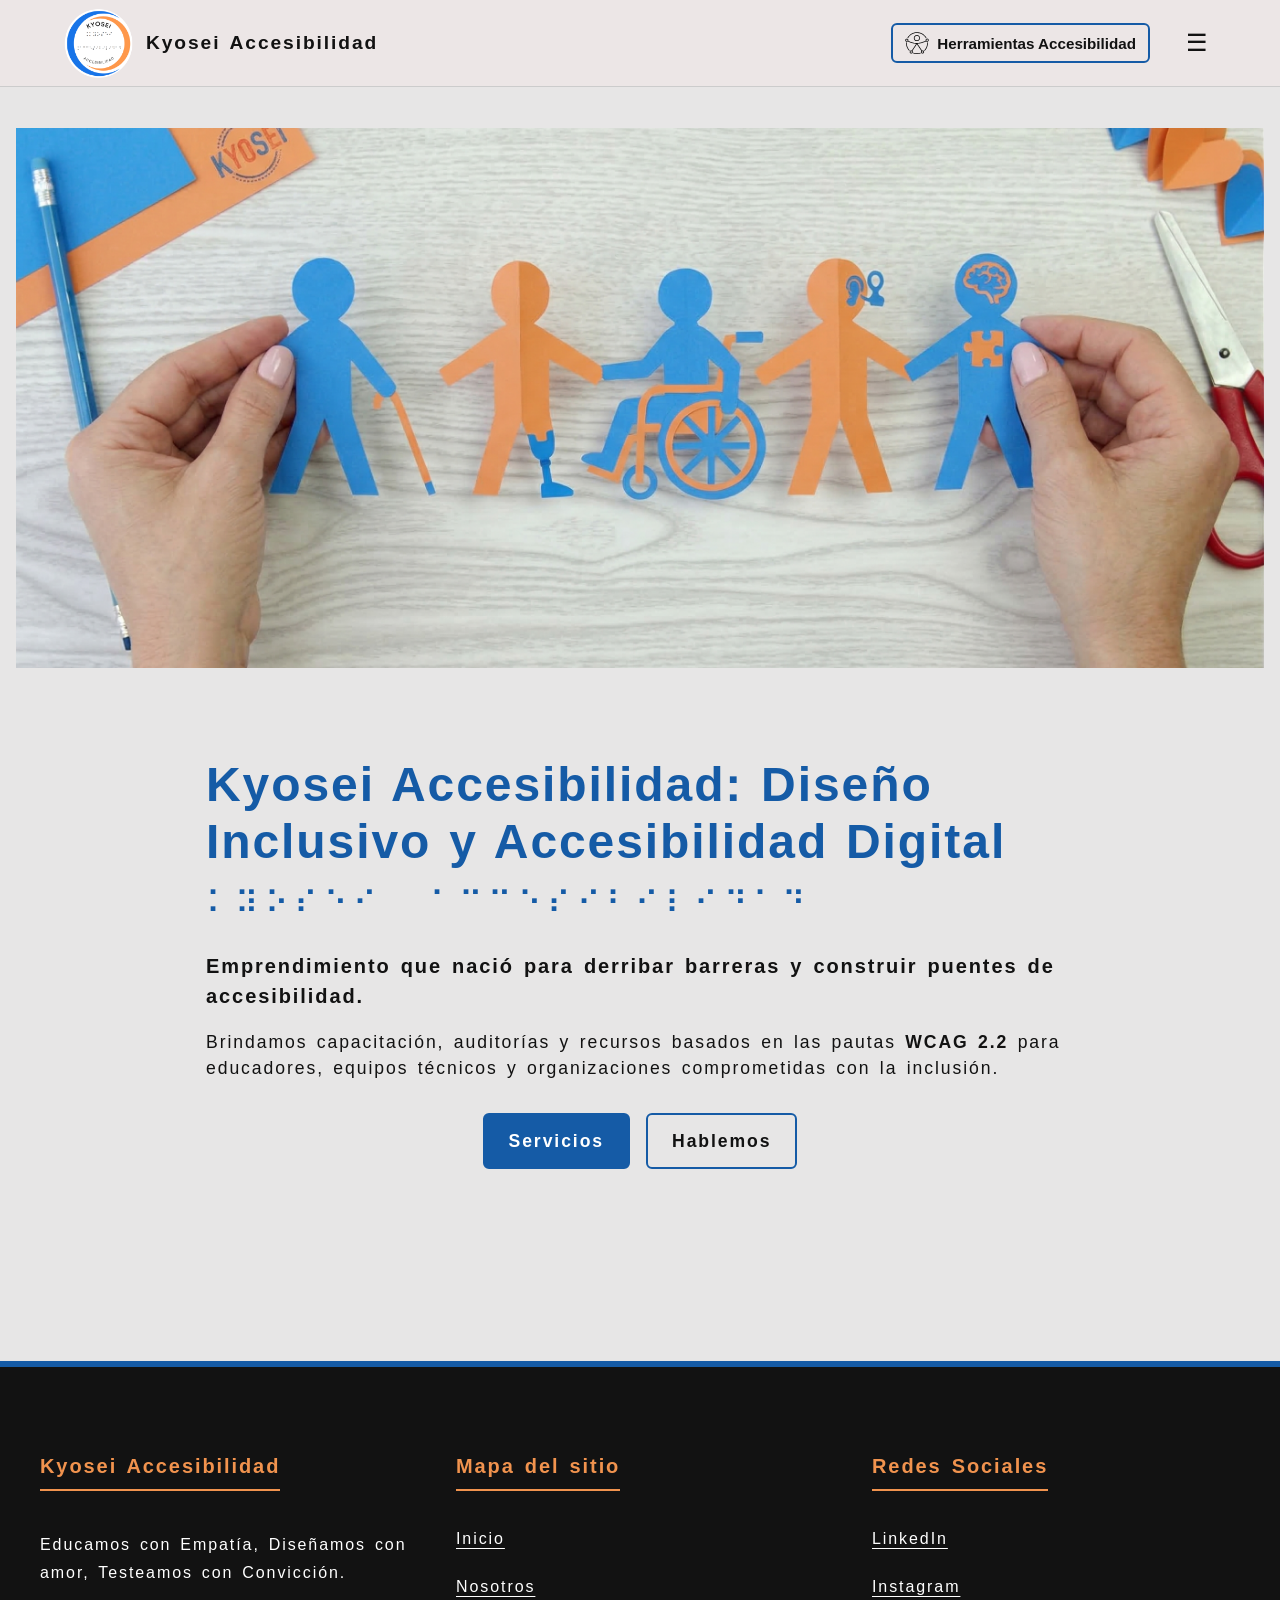
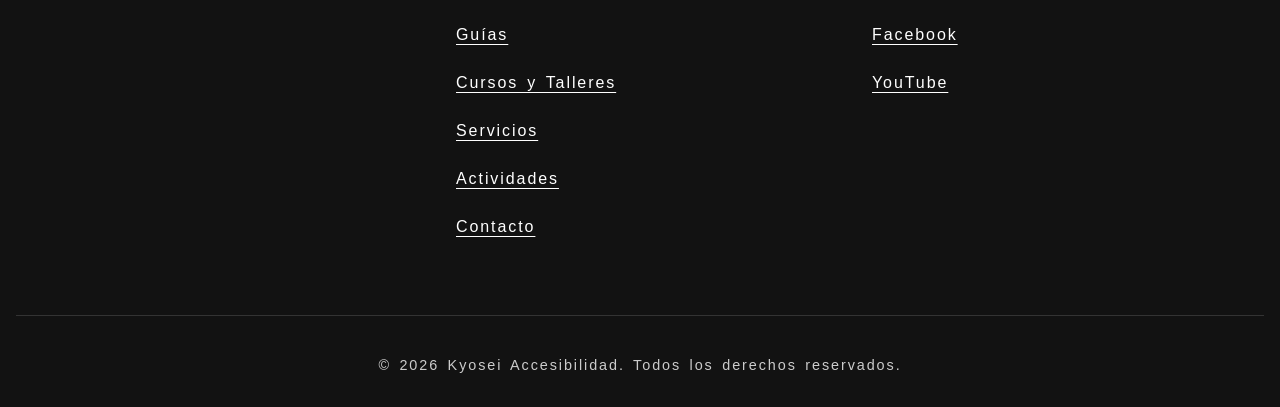
==== index.html @ cde76723 "enlacesIndexFooter" ====
<!DOCTYPE html>
<html lang="es">
<head>
    <meta charset="UTF-8">
    <meta name="viewport" content="width=device-width, initial-scale=1.0">
    <title>Kyosei Accesibilidad</title>

    <link rel="stylesheet" href="./css/style.css">

    <link rel="icon" type="image/png" sizes="32x32" href="./img/iconologo.ico">

     <!-- SEO principal -->
    <meta name="description" 
          content="Kyosei Accesibilidad impulsa el diseño inclusivo, la accesibilidad digital y la creación de recursos bilingües basados en WCAG 2.2. Capacitación, auditorías y herramientas para educadores, equipos técnicos y organizaciones.">
    <meta name="keywords" 
          content="accesibilidad digital, WCAG 2.2, diseño inclusivo, educación accesible, recursos bilingües, auditorías de accesibilidad, accesibilidad web, inclusión, UX accesible">
    <meta name="author" content="Kyosei Accesibilidad">

    <!-- Control de indexación -->
    <meta name="robots" content="index, follow">
    <link rel="canonical" href="https://www.kyoseiaccesibilidad.com/">

    <!-- Open Graph (Facebook, LinkedIn, ? Instagram) -->
    <meta property="og:title" content="Kyosei Accesibilidad | Diseño inclusivo y WCAG 2.2">
    <meta property="og:description" content="Recursos, auditorías y formación en accesibilidad digital para equipos, educadores y organizaciones.">
    <meta property="og:image" content="https://www.kyoseiaccesibilidad.com/img/kyosei-og.jpg">
    <meta property="og:url" content="https://www.kyoseiaccesibilidad.com/">
    <meta property="og:type" content="website">

    <!-- Twitter Card -->
    <meta name="twitter:card" content="summary_large_image">
    <meta name="twitter:title" content="Kyosei Accesibilidad | Diseño inclusivo y WCAG 2.2">
    <meta name="twitter:description" content="Accesibilidad digital, recursos bilingües y formación para equipos y educadores.">
    <meta name="twitter:image" content="https://www.kyoseiaccesibilidad.com/img/kyosei-og.jpg">

   
</head>
<body>
  <a href="#main-content" class="skip-link">Saltar al contenido principal</a>

<header class="main-header" id="header-root">
    <div class="header-container">
        
        <a href="index.html" class="logo-link">
            <img src="./img/logo-kyosei-con-fondo-circular.png" alt="Logotipo Kyosei Accesibilidad" class="logo-img" height="60">
            <span class="company-name">Kyosei Accesibilidad</span>
        </a>

        <nav id="main-menu" class="main-nav" aria-label="Menú principal de navegación">
            <ul class="nav-list">
                <li><a href="index.html" class="nav-link current" aria-current="page">Inicio</a></li>
                <li><a href="/./pages/nosotros.html" class="nav-link">Nosotros</a></li>
                <li><a href="/./pages/recursos.html" class="nav-link">Recursos</a></li> 
                <li><a href="/./pages/cursosytalleres.html" class="nav-link">Cursos y Talleres</a></li>
                <li><a href="/./pages/servicios.html" class="nav-link">Servicios</a></li>
                <li><a href="/./pages/actividades.html" class="nav-link">Actividades</a></li>
                <li><a href="/./pages/contacto.html" class="nav-link">Contacto</a></li>
            </ul>
        </nav>

        <div class="header-controls">
            
            <div class="accessibility-wrapper">
                <button id="acc-menu-toggle" class="btn-tools" aria-controls="acc-panel" aria-expanded="false" aria-haspopup="dialog">
                    <img src="./img/accesibilidad-universal.svg" alt="" class="icon-img" aria-hidden="true" width="24" height="24">
                    <span class="visible-text">Herramientas Accesibilidad</span>
                </button>
                
                <div id="acc-panel" class="acc-panel" role="dialog" aria-labelledby="acc-title" hidden>
                    <h2 id="acc-title" class="sr-only">Panel de preferencias de accesibilidad</h2>
                    
                    <div class="acc-control-group">
                        <span class="acc-label" id="theme-label">Tema Visual</span>
                            <button type="button" id="dark-mode-toggle" class="acc-btn-full" aria-pressed="false">
                                 Activar Modo Oscuro
                             </button>
                    </div>

                    <fieldset class="acc-control-group">
                        <legend class="acc-label">Tamaño de texto</legend>
                        <div class="acc-btn-row">
                            <button type="button" id="btn-fs-decrease" aria-label="Reducir tamaño de texto">A-</button>
                            <button type="button" id="btn-fs-reset" aria-label="Restablecer tamaño de texto">A</button>
                            <button type="button" id="btn-fs-increase" aria-label="Aumentar tamaño de texto">A+</button>
                        </div>
                    </fieldset>

                    <fieldset class="acc-control-group">
                        <legend class="acc-label">Interlineado</legend>
                        <div class="acc-btn-row">
                            <button type="button" id="btn-lh-decrease" aria-label="Reducir interlineado">↔-</button>
                            <button type="button" id="btn-lh-reset" aria-label="Restablecer interlineado">↔</button>
                            <button type="button" id="btn-lh-increase" aria-label="Aumentar interlineado">↔+</button>
                        </div>
                    </fieldset>

                    <fieldset class="acc-control-group">
                        <legend class="acc-label">Espaciado de letras</legend>
                        <div class="acc-btn-row">
                            <button type="button" id="btn-ls-decrease" aria-label="Reducir espaciado">T-</button>
                            <button type="button" id="btn-ls-reset" aria-label="Restablecer espaciado">T</button>
                            <button type="button" id="btn-ls-increase" aria-label="Aumentar espaciado">T+</button>
                        </div>
                    </fieldset>

                    <div class="acc-control-group">
                        <span class="acc-label" id="ruler-label">Ayudas de lectura</span>
                        <button type="button" id="toggle-ruler" class="acc-btn-full" aria-pressed="false">
                            Activar Regla de Lectura
                        </button>
                    </div>
                </div>
            </div>

            

            <button type="button" id="mobile-menu-toggle" class="icon-button mobile-menu-toggle" aria-controls="main-menu" aria-expanded="false" aria-label="Abrir menú de navegación">
                <span class="burger-icon" aria-hidden="true">&#9776;</span> 
            </button>
        </div>
    </div>
</header>
    <main id="main-content">
        <section class="hero-section">
            
            <img src="./img/imagenDeInclusion.png" 
                 alt="Ilustración de muñecos de papel con características diversas: persona en silla de ruedas, usuario de bastones, persona con implante coclear y representación de la neurodiversidad"
                 class="hero-image-full-width">

            <div class="hero-content-container">
                <div class="hero-text-content">
                    <h1>Kyosei Accesibilidad: Diseño Inclusivo y Accesibilidad Digital</h1>
                    
                    <div class="braille-wrapper" role="img" aria-label="Kyosei Accesibilidad escrito en caracteres Braille">
                        <span aria-hidden="true" lang="zxx">⠅⠽⠕⠎⠑⠊⠀ ⠁⠉⠉⠑⠎⠊⠃⠊⠇⠊⠙⠁⠙</span>
                    </div>
                    
                    <p class="hero-lead">Emprendimiento que nació para derribar barreras y construir puentes de accesibilidad.</p>
                    <p class="hero-description">
                        Brindamos capacitación, auditorías y recursos basados en las pautas <strong>WCAG 2.2</strong> para educadores, equipos técnicos y organizaciones comprometidas con la inclusión.
                    </p>
                    
                    <div class="hero-actions">
                        <a href="servicios.html" class="btn-primary">Servicios</a>
                        <a href="contacto.html" class="btn-secondary">Hablemos</a>
                    </div>
                </div>
            </div>

        </section>
    </main>
    <footer class="main-footer" aria-labelledby="footer-heading">
    <h2 id="footer-heading" class="sr-only">Información del sitio y enlaces útiles</h2>
    
    <div class="footer-container">
        <div class="footer-section">
            <h3>Kyosei Accesibilidad</h3>
            <p>Educamos con Empatía, Diseñamos con amor, Testeamos con Convicción.</p>
        </div>
        
        <div class="footer-section">
            <h3>Mapa del sitio</h3>
            <nav aria-label="Mapa del sitio del pie de página">
                <ul class="footer-links">
                    <li><a href="index.html">Inicio</a></li>
                    <li><a href="/./pages/nosotros.html">Nosotros</a></li>
                    <li><a href="/./pages/guias.html">Guías</a></li>
                    <li><a href="/./pages/cursosytalleres.html">Cursos y Talleres</a></li>
                    <li><a href="/./pages/servicios.html">Servicios</a></li>
                    <li><a href="/./pages/actividades.html">Actividades</a></li>
                    <li><a href="/./pages/contacto.html">Contacto</a></li>
                </ul>
            </nav>
        </div>

        <div class="footer-section">
            <h3>Redes Sociales</h3>
            <nav aria-label="Redes sociales">
                <ul class="social-links">
                    <li>
                        <a href="https://linkedin.com/company/kyoseiaccesibilidad" target="_blank" rel="noopener noreferrer">
                            
                            <span aria-hidden="true">LinkedIn</span>
                        </a>
                    </li>
                    <li>
                        <a href="https://www.instagram.com/kyoseiaccesibilidad/" target="_blank" rel="noopener noreferrer">
                            
                            <span aria-hidden="true">Instagram</span>
                        </a>
                    </li>
                    <li>
                        <a href="https://www.facebook.com/profile.php?id=61578219146874" target="_blank" rel="noopener noreferrer">
                           
                            <span aria-hidden="true">Facebook</span>
                        </a>
                    </li>
                    <li>
                        <a href="https://youtube.com/@kyoseiaccesibilidad" target="_blank" rel="noopener noreferrer">
                            
                            <span aria-hidden="true">YouTube</span>
                        </a>
                    </li>
                </ul>
            </nav>
        </div>
    </div>

    <div class="footer-bottom">
        <p>&copy; 2026 Kyosei Accesibilidad. Todos los derechos reservados.</p>
    </div>
    </footer>
    <script src="./js/main.js"></script>
</body>
</html>
---- css/style.css ----
/* --- RESET BÁSICO Y ACCESIBILIDAD GENERAL --- */
*, *::before, *::after {
    box-sizing: border-box;
}

:root {
    /* 🎨 PALETA CORREGIDA PARA DISLEXIA Y CONTRASTE (WCAG AAA/AA) */
    --bg-color: #e7e6e6; /* Reemplazo de blanco puro */
    --text-color: #121212;
    
    /* Colores institucionales ajustados para contraste ≥ 4.5:1 sobre #F5F5F5 */
    --primary-color: #155BA6; /* Azul institucional oscurecido (Contraste 6.3:1 - AA) */
    --secondary-color: #B35812; /* Naranja institucional oscurecido (Contraste 4.6:1 - AA) */
    
    --current-page-color: var(--primary-color);
    --header-bg: #ece6e6;
    --focus-outline-color: #0d4d92;
    --nav-mobile-bg: rgba(245, 245, 245, 0.95);
    
    /* Variables de tipografía (WCAG AAA) */
    --base-font-size: 1rem;             
    --base-line-height: 1.5; 
    --base-letter-spacing: 0.12em; 
    --base-word-spacing: 0.16em; 
}

body.dark-mode {
    --bg-color: #121212;
    --text-color: #F8F9FA;
    /* Colores institucionales aclarados para fondo oscuro */
    --primary-color: #4B9FF3; /* Azul adaptado (Contraste 6:1 - AA) */
    --secondary-color: #F1934E; /* Naranja original funciona bien en oscuro */
    --current-page-color: #F8F9FA;
    --header-bg: #1A1A1A;
    --focus-outline-color: #FFD700;
    --nav-mobile-bg: rgba(26, 26, 26, 0.98);
}

/* 🚀 NUEVO: Enlace de salto al contenido (CRÍTICO para teclado y voz) */
.skip-link {
    position: absolute;
    top: -100px;
    left: 0;
    background: var(--primary-color);
    color: #F5F5F5;
    padding: 8px;
    z-index: 9999;
    transition: top 0.2s;
    text-decoration: none;
    font-weight: bold;
}

.skip-link:focus {
    top: 0;
}
body {
    background-color: var(--bg-color);
    color: var(--text-color);
    font-family: 'Verdana', sans-serif; /* Recomendada para dislexia */
    font-size: var(--base-font-size);
    line-height: var(--base-line-height);
    letter-spacing: var(--base-letter-spacing);
    word-spacing: var(--base-word-spacing);
    margin: 0;
    padding: 0;
    overflow-x: hidden; /* Evitar desplazamiento horizontal general */
}

/* Estilos de foco universales y accesibles */
:focus-visible {
    outline: 3px solid var(--focus-outline-color);
    outline-offset: 3px;
}

/* --- ESTILOS DEL HEADER (Mobile-First) --- */
.main-header {
    background-color: var(--header-bg);
    border-bottom: 1px solid #CCCCCC;
    position: fixed; /* Header fijo para accesibilidad de navegación */
    top: 0;
    width: 100%;
    z-index: 1000;
    padding: 0.5rem 0; /* Un poco de padding superior e inferior */
}

.header-container {
    max-width: 1200px;
    margin: 0 auto;
    padding: 0 1rem;
    display: flex;
    justify-content: space-between;
    align-items: center;
}

/* Estilos de Marca/Logo */
.logo-link {
    display: flex;
    align-items: center;
    text-decoration: none;
    color: var(--text-color);
}

.logo-svg {
    margin-right: 0.75rem;
    display: block;
}

.logo-img {
    margin-right: 0.75rem;
    display: block;
    height: 60px; /* Altura base para mobile */
    width: auto;  /* Esto asegura que la imagen no se deforme (mantiene el aspect ratio) */
}
.company-name {
    font-size: 0.8rem;
    font-weight: bold;
    display: none; /* Oculto en pantallas muy pequeñas, visible en media query */
}

/* --- ESTILOS DEL BOTÓN "HERRAMIENTAS ACCESIBILIDAD" --- */
.btn-tools {
    display: flex;
    align-items: center;
    gap: 0.5rem;
    background-color: transparent;
    border: 2px solid var(--primary-color);
    border-radius: 6px;
    padding: 0.4rem 0.75rem;
    font-size: 0.95rem;
    font-weight: bold;
    color: var(--text-color);
    cursor: pointer;
    transition: all 0.2s ease;
}

/* Estado hover y focus para alto contraste */
/* --- FOCO ACCESIBLE PARA CONTROLES DEL HEADER (WCAG 2.4.11 Focus Appearance) --- */
/* --- FOCO ACCESIBLE Y ESTADOS ACTIVOS (WCAG 2.4.11) --- */
/* Garantiza que el foco se vea siempre y el botón quede "encendido" al abrirse */

.btn-tools:focus,
.btn-tools:focus-visible,
.icon-button:focus,
.icon-button:focus-visible,
.btn-tools[aria-expanded="true"],
.icon-button[aria-expanded="true"] {
    /* Naranja vibrante para el borde exterior */
    outline: 3px solid #ac5005; 
    outline-offset: 3px;
    border-radius: 6px;
    
    /* Azul vibrante de fondo para máximo contraste del texto/icono blanco */
    background-color: var(--primary-color);
    color: #FFFFFF;
    
    /* Un halo adicional por si el outline nativo falla en algún navegador */
    box-shadow: 0 0 0 6px rgba(179, 88, 18, 0.2); 
}

/* Inversión del icono SVG cuando el botón tiene foco o está activo */
.btn-tools:focus .icon-img,
.btn-tools:focus-visible .icon-img,
.btn-tools[aria-expanded="true"] .icon-img {
    filter: brightness(0) invert(1);
}

/* Evitar que los SVG internos intercepten clics o confundan el foco */
.btn-tools .icon-img,
.icon-button .toggle-icon,
.icon-button .burger-icon {
    pointer-events: none;
}

/* Inversión del icono SVG cuando el botón tiene foco
.btn-tools:focus .icon-img,
.btn-tools:focus-visible .icon-img {
    filter: brightness(0) invert(1);
}

/* Evitar que los SVG internos intercepten clics o confundan el foco */
.btn-tools .icon-img,
.icon-button .toggle-icon,
.icon-button .burger-icon {
    pointer-events: none;
} */

/* Adaptación para pantallas pequeñas (Mobile) */
@media (max-width: 48rem) { /* Hasta 768px aprox */
    .btn-tools {
        border: none;
        padding: 0.5rem;
    }
    
    /* Ocultamos el texto visualmente, pero lo dejamos para lectores de pantalla */
    .btn-tools .visible-text {
        position: absolute;
        width: 1px;
        height: 1px;
        padding: 0;
        margin: -1px;
        overflow: hidden;
        clip: rect(0, 0, 0, 0);
        white-space: nowrap;
        border-width: 0;
    }
}

/* Controles (Modo Oscuro y Burger) */
.header-controls {
    display: flex;
    align-items: center;
    gap: 0.75rem;
}

.icon-button {
    background: none;
    border: none;
    font-size: 1.5rem;
    color: var(--text-color);
    padding: 0.5rem;
    cursor: pointer;
    line-height: 1;
}



/* Estilos del Menú Burger */
.mobile-menu-toggle {
    display: block; /* Visible por defecto en mobile */
}

/* --- ESTILOS DE NAVEGACIÓN (Mobile-First, oculto por defecto) --- */
.main-nav {
    position: fixed;
    top: 0;
    right: -100%; /* Oculto a la derecha */
    width: 100%;
    max-width: 150px;
    height: 100vh;
    background-color: var(--nav-mobile-bg);
    transition: right 0.3s ease;
    z-index: 999;
    padding: 7rem 1rem 2rem; /* Padding superior para el logo y controles */
    box-shadow: none;
}

/* Mostrar el menú cuando está abierto */
.main-nav.open {
    right: 0;
}

/* Superposición cuando el menú está abierto */
.nav-overlay {
    display: none;
    position: fixed;
    top: 0;
    left: 0;
    width: 100%;
    height: 100vh;
    background-color: rgba(0,0,0,0.5);
    z-index: 998;
}
.nav-overlay.open { display: block; }

.nav-list {
    list-style: none;
    padding: 0;
    margin: 0;
    display: flex;
    flex-direction: column;
    gap: 1.5rem; /* Espaciado AAA */
}

.nav-link {
    display: block;
    padding: 0.75rem 1rem;
    text-decoration: none;
    color: var(--text-color);
    font-size: 1.125rem;
    border-radius: 4px;
    transition: background-color 0.2s ease, color 0.2s ease, outline 0.1s ease;
}

.nav-link:hover {
    background-color: var(--focus-outline-color);
    color: #dad8d8;
}

.nav-link:focus,
.nav-link:focus-visible {
    background-color: var(--primary-color);
    color: #FFFFFF;
    /* Usamos el naranja secundario para un contraste vibrante contra el azul/gris */
    outline: 3px solid var(--secondary-color); 
    outline-offset: 3px;
    /* Refuerzo en caso de que el outline nativo falle en Windows High Contrast */
    box-shadow: 0 0 0 6px rgba(179, 88, 18, 0.2); 
}

.nav-link.current {
    font-weight: bold;
    color: var(--current-page-color);
    border-bottom: 2px solid var(--current-page-color);
}

.nav-link.current:focus,
.nav-link.current:focus-visible {
    color: #FFFFFF;
}



/* --- PIE DE PÁGINA (FOOTER) --- */
.main-footer {
    background-color: #121212; /* Fondo muy oscuro */
    color: #FFFFFF; /* Contraste 18:1 (AAA) */
    padding: 4rem 1rem 1rem;
    margin-top: 4rem; /* Separación clara del contenido principal */
    border-top: 6px solid var(--primary-color); /* Toque institucional */
}

.footer-container {
    max-width: 1200px;
    margin: 0 auto;
    display: grid;
    grid-template-columns: 1fr;
    gap: 3rem;
}

/* Adaptación para tablets y escritorio */
@media (min-width: 48rem) {
    .footer-container {
        grid-template-columns: repeat(3, 1fr);
    }
}

.footer-section h3 {
    font-size: 1.25rem;
    margin-bottom: 1.5rem;
    /* Usamos un naranja brillante (#F1934E) que sobre #121212 da un contraste de 9.2:1 (AAA) */
    color: #F1934E; 
    border-bottom: 2px solid #F1934E;
    padding-bottom: 0.5rem;
    display: inline-block;
}

.footer-section p {
    line-height: 1.7; /* Interlineado amplio para dislexia */
}

.footer-links,
.social-links {
    list-style: none;
    padding: 0;
    margin: 0;
    display: flex;
    flex-direction: column;
}

/*  WCAG 2.2 AAA (Criterio 2.5.8 Target Size): Área mínima de 44x44px */
.footer-links a,
.social-links a {
    color: #FFFFFF;
    text-decoration: underline; /* WCAG F73: Los enlaces deben distinguirse por algo más que el color */
    text-underline-offset: 4px;
    padding: 0.75rem 0.5rem; /* El padding aumenta el área de clic real */
    margin-left: -0.5rem; /* Compensamos el padding visualmente */
    display: inline-block;
    transition: color 0.2s ease, background-color 0.2s ease;
    border-radius: 4px;
    width: fit-content;
}

/* Estado Hover */
.footer-links a:hover,
.social-links a:hover {
    color: #F1934E;
    text-decoration: none;
}

/*  FOCO ACCESIBLE PARA EL PIE DE PÁGINA */
.footer-links a:focus,
.footer-links a:focus-visible,
.social-links a:focus,
.social-links a:focus-visible {
    outline: 3px solid #F1934E;
    outline-offset: 4px;
    background-color: rgba(241, 147, 78, 0.15);
    color: #F1934E;
    text-decoration: none;
}

.footer-bottom {
    text-align: center;
    margin-top: 4rem;
    padding-top: 1.5rem;
    border-top: 1px solid #333333;
    font-size: 0.9rem;
    color: #CCCCCC;
}


/* --- HERO SECTION (Contenido Principal) --- */
.hero-section {
    /* Espacio superior para compensar el header fijo */
    padding: 8rem 1rem 4rem; 
    background-color: var(--bg-color);
    display: flex;
    flex-direction: column;
}

.hero-container {
    max-width: 1200px;
    margin: 0 auto;
    display: flex;
    flex-direction: column-reverse; /* En móvil: imagen arriba, texto abajo */
    align-items: center;
    gap: 2rem;
}

.hero-text-content {
    flex: 1;
    text-align: center;
}

.hero-image-full-width {
    width: 100%;
    height: auto;
    max-height: 50vh; /* Opcional: limita la altura máxima para que no ocupe toda la pantalla inicial */
    object-fit: cover; /* Asegura que la imagen se adapte sin deformarse */
    display: block;
    margin-bottom: 3rem; /* Espacio antes del texto */
}

.responsive-img {
    width: 100%;
    height: auto;
    display: block;
    border-radius: 8px; /* Opcional: suaviza los bordes de la imagen */
}

/* 🚀 NUEVO: Contenedor para el texto (mantiene legibilidad) */
.hero-content-container {
    max-width: 900px; /* Ancho máximo para el texto (mejor legibilidad, criterio WCAG) */
    margin: 0 auto;
    padding: 0 1rem 4rem; /* Padding lateral y espacio inferior */
    width: 100%;
}

.hero-text-content {
    text-align: center; /* Texto centrado en móvil */
}

/* Tipografía del Hero (Fluida) */
.hero-text-content h1 {
    font-size: clamp(2rem, 5vw, 3rem);
    color: var(--primary-color);
    line-height: 1.2;
    margin-bottom: 0.5rem;
}

body.dark-mode .hero-text-content h1 {
    color: var(--secondary-color);
}

.braille-wrapper {
    font-size: 2rem;
    color: var(--primary-color);
    margin-bottom: 1.5rem;
    letter-spacing: 0.2em;
}

.hero-lead {
    font-size: 1.25rem;
    font-weight: bold;
    margin-bottom: 1rem;
    color: var(--text-color);
}

.hero-description {
    font-size: 1.1rem;
    margin-bottom: 2rem;
    color: var(--text-color);
}

/* --- BOTONES DEL HERO --- */
.hero-actions {
    display: flex;
    flex-direction: column;
    gap: 1rem;
    justify-content: center;
    align-items: center; /* Centra los botones en móvil */
}

.btn-primary, .btn-secondary {
    display: inline-block;
    padding: 0.8rem 1.5rem;
    font-size: 1.1rem;
    font-weight: bold;
    text-decoration: none;
    border-radius: 6px;
    text-align: center;
    transition: all 0.2s ease;
    min-height: 44px; /* Target Size AAA */
    min-width: 44px;
}

.btn-primary {
    background-color: var(--primary-color);
    color: #FFFFFF;
    border: 2px solid var(--primary-color);
}

.btn-secondary {
    background-color: transparent;
    color: var(--text-color);
    border: 2px solid var(--primary-color);
}

/* Hover y Foco Accesible */
.btn-primary:hover, .btn-secondary:hover {
    transform: translateY(-2px);
    box-shadow: 0 4px 8px rgba(0,0,0,0.1);
}

.btn-secondary:hover {
    background-color: var(--primary-color);
    color: #FFFFFF;
}

.btn-primary:focus-visible, .btn-secondary:focus-visible {
    outline: 3px solid var(--secondary-color);
    outline-offset: 3px;
    box-shadow: 0 0 0 6px rgba(179, 88, 18, 0.2);
}

/* --- MEDIA QUERIES (Ajustes de escritorio) --- */
@media (min-width: 60rem) {
    .hero-image-full-width {
        max-height: 60vh; /* Un poco más alto en pantallas grandes */
    }

    .hero-actions {
        flex-direction: row; /* Botones uno al lado del otro */
    }
}

/* Hover y Foco Accesible */
.btn-primary:hover, .btn-secondary:hover {
    transform: translateY(-2px);
    box-shadow: 0 4px 8px rgba(0,0,0,0.1);
}

.btn-secondary:hover {
    background-color: var(--primary-color);
    color: #FFFFFF;
}

.btn-primary:focus-visible, .btn-secondary:focus-visible {
    outline: 3px solid var(--secondary-color);
    outline-offset: 3px;
    box-shadow: 0 0 0 6px rgba(179, 88, 18, 0.2);
}

/* --- MEDIA QUERIES (Escritorio) --- */
@media (min-width: 60rem) {
    .hero-container {
        flex-direction: row; /* En escritorio: lado a lado */
        text-align: left;
        gap: 4rem;
    }

    .hero-text-content {
        text-align: left;
    }

    .hero-actions {
        flex-direction: row;
        justify-content: flex-start;
    }
}


/* --- MEDIA QUERIES PARA ADAPTACIÓN --- */

/* Adaptación para pantallas de tablets (ej: > 600px) */
@media (min-width: 37.5rem) {
    .company-name {
        display: block; /* Mostrar nombre de la empresa */
    }
}

/* Adaptación para pantallas medianas (ej: > 960px) - Menú Hamburguesa Permanente */
@media (min-width: 60rem) {
    .header-container {
        padding: 0 1.5rem;
        display: flex;
        justify-content: space-between;
        align-items: center;
    }

    /* Mantenemos el header fijo para no perder las herramientas al hacer scroll */
    .main-header {
        position: fixed; 
        border-bottom: 1px solid #CCCCCC;
    }

    .logo-link {
        margin-right: 1.5rem;
    }

    .logo-svg {
        width: 70px;
        height: 70px;
    }

    .logo-img {
        height: 70px;
    }
    
    .company-name {
        font-size: 1.2rem;
    }

    /* ASEGURAMOS QUE EL BOTÓN BURGER SIEMPRE SE VEA */
    .mobile-menu-toggle {
        display: block;
        margin-left: 1rem;
    }

    /* EL MENÚ SIGUE SIENDO UN PANEL LATERAL, PERO AJUSTAMOS SU ANCHO PARA ESCRITORIO */
    .main-nav {
    position: fixed;
    top: 0;
    right: -100%; /* Oculto a la derecha */
    width: 80%;
    height: 100vh;
    background-color: var(--nav-mobile-bg);
    transition: right 0.3s ease, visibility 0.3s ease; 
    z-index: 999;
    padding: 6rem 1rem 2rem;
    overflow-y: auto;
    visibility: hidden;
    overflow-y: auto;
    }

    .main-nav.open {
    right: 0;
    /*  Vuelve a estar disponible para el teclado al abrirse */
    visibility: visible; 
}
}

/* --- CLASE PARA LECTORES DE PANTALLA --- */
.sr-only {
    position: absolute;
    width: 1px;
    height: 1px;
    padding: 0;
    margin: -1px;
    overflow: hidden;
    clip: rect(0, 0, 0, 0);
    white-space: nowrap;
    border-width: 0;
}

/* --- PANEL DE ACCESIBILIDAD --- */
.accessibility-wrapper {
    position: relative;
}

.acc-panel {
    position: absolute;
    top: 120%;
    right: 0;
    background-color: var(--header-bg);
    border: 2px solid var(--text-color);
    border-radius: 8px;
    padding: 1.5rem;
    width: 320px;
    max-width: 90vw;
    box-shadow: 0 8px 16px rgba(0,0,0,0.2);
    z-index: 1001;
    display: flex;
    flex-direction: column;
    gap: 1.25rem;
}

.acc-panel[hidden] {
    display: none;
}

.acc-control-group {
    display: flex;
    flex-direction: column;
    gap: 0.5rem;
}

.acc-label {
    font-weight: bold;
    font-size: 0.9rem;
    color: var(--text-color);
}

.acc-btn-row {
    display: flex;
    gap: 0.5rem;
}

.acc-btn-row button, .acc-btn-full {
    background-color: var(--bg-color);
    color: var(--text-color);
    border: 2px solid var(--primary-color);
    padding: 0.5rem;
    border-radius: 4px;
    cursor: pointer;
    font-weight: bold;
    flex: 1;
    transition: all 0.2s ease;
}

.acc-btn-row button:hover, .acc-btn-full:hover {
    background-color: var(--primary-color);
    color: #FFFFFF;
}

/* Estado presionado / activo */
.acc-btn-full[aria-pressed="true"] {
    background-color: var(--primary-color);
    color: #FFFFFF;
    border-color: var(--text-color);
}

/* --- REGLA DE LECTURA (Reading Ruler) --- */
.reading-ruler-layer {
    display: none;
    position: fixed;
    top: 0;
    left: 0;
    width: 100%;
    height: 100vh;
    pointer-events: none; /* Permite hacer clic a través de ella */
    z-index: 9999;
    /* Efecto buzón: Oscurece arriba y abajo de la posición del ratón */
    background: linear-gradient(
        rgba(0, 0, 0, 0.5) 0%,
        rgba(0, 0, 0, 0.5) calc(var(--mouse-y, 50vh) - 60px),
        transparent calc(var(--mouse-y, 50vh) - 60px),
        transparent calc(var(--mouse-y, 50vh) + 60px),
        rgba(0, 0, 0, 0.5) calc(var(--mouse-y, 50vh) + 60px),
        rgba(0, 0, 0, 0.5) 100%
    );
}

.reading-ruler-layer.active {
    display: block;
}

/* Ajuste de la regla para modo oscuro */
body.dark-mode .reading-ruler-layer {
    background: linear-gradient(
        rgba(255, 255, 255, 0.15) 0%,
        rgba(255, 255, 255, 0.15) calc(var(--mouse-y, 50vh) - 60px),
        transparent calc(var(--mouse-y, 50vh) - 60px),
        transparent calc(var(--mouse-y, 50vh) + 60px),
        rgba(255, 255, 255, 0.15) calc(var(--mouse-y, 50vh) + 60px),
        rgba(255, 255, 255, 0.15) 100%
    );
}

/* --- COMPONENTE DESPLEGABLE (ACCORDION) ACCESIBLE --- */
.accessible-accordion {
    border: 2px solid var(--primary-color);
    border-radius: 8px;
    margin-bottom: 2rem;
    background-color: var(--bg-color);
    transition: all 0.3s ease;
}

.accordion-trigger {
    padding: 1.5rem;
    cursor: pointer;
    color: var(--primary-color);
    display: flex;
    justify-content: space-between;
    align-items: center;
    list-style: none; /* Quita el marcador por defecto */
}

/* Ocultar la flecha nativa de <summary> en navegadores WebKit */
.accordion-trigger::-webkit-details-marker {
    display: none;
}

.accordion-title {
    margin: 0;
    font-size: 1.25rem;
}

.accordion-icon {
    font-size: 1.8rem;
    transition: transform 0.3s ease;
    line-height: 1;
}

/* Rotar el icono cuando el details está abierto */
.accessible-accordion[open] .accordion-icon {
    transform: rotate(45deg);
}

/* Foco accesible para el summary */
.accordion-trigger:focus-visible {
    outline: 3px solid var(--focus-outline-color);
    outline-offset: -3px;
    border-radius: 8px;
    background-color: rgba(21, 91, 166, 0.05); /* Fondo sutil para indicar foco */
}

.accordion-content {
    padding: 0 1.5rem 1.5rem;
    border-top: 1px solid #CCCCCC;
    margin-top: 0.5rem;
    padding-top: 1.5rem;
}

.accessible-list li {
    margin-bottom: 1rem;
    line-height: 1.6;
}

/* --- BOTÓN NARANJA (Llamado a la acción) --- */
.cta-container {
    margin-top: 2.5rem;
    text-align: center;
}

.btn-accent {
    display: inline-block;
    background-color: var(--secondary-color); /* Utiliza tu Naranja */
    color: #FFFFFF; /* Contraste > 4.5:1 asegurado */
    padding: 1rem 1.5rem;
    font-size: 1.1rem;
    font-weight: bold;
    text-decoration: none;
    border-radius: 6px;
    border: 2px solid var(--secondary-color);
    transition: all 0.2s ease;
    min-height: 44px; /* WCAG Target Size AAA */
}

.btn-accent:hover {
    background-color: #92450c; /* Un naranja más oscuro para el hover */
    border-color: #92450c;
    transform: translateY(-2px);
    box-shadow: 0 4px 8px rgba(0,0,0,0.1);
}

.btn-accent:focus-visible {
    outline: 3px solid var(--primary-color); /* Contraste inverso para el foco */
    outline-offset: 3px;
}

body.dark-mode .btn-accent:hover {
    background-color: #d17531; 
    border-color: #d17531;
}

/* --- PREVENCIÓN DE REFLUJO (WCAG 1.4.10) --- */
*, *::before, *::after {
    box-sizing: border-box;
    /* CRÍTICO: Rompe palabras largas antes de generar scroll horizontal */
    overflow-wrap: break-word; 
}

img, picture, video, canvas, svg {
    max-width: 100%;
    height: auto; /* Mantiene la proporción sin desbordar */
}
/* --- BOTONES Y CTAS FLUIDOS --- */
.hero-actions, 
.cta-container {
    display: flex;
    flex-wrap: wrap; /* Permite que los botones bajen a la siguiente línea si no caben */
    gap: 1rem;
    justify-content: center;
}

/* Asegurar que los botones ocupen el ancho necesario en móviles pequeños pero sin desbordar */
.btn-primary, .btn-secondary, .btn-accent {
    flex: 1 1 auto; /* Permite crecer y encogerse de forma segura */
    width: 100%;    /* En pantallas < 320px ocuparán el 100% */
    max-width: fit-content; /* En pantallas grandes mantienen su tamaño natural */
}

@media (max-width: 25rem) { /* 400px aprox */
    .btn-primary, .btn-secondary, .btn-accent {
        max-width: 100%; /* Botones de ancho completo para facilitar el toque (Target Size AAA) */
    }
}
/* --- REFLUJO DEL ACORDEÓN --- */
.accordion-trigger {
    padding: 1rem; /* Reducimos el padding en pantallas chicas para dar más espacio al texto */
    display: flex;
    justify-content: space-between;
    align-items: flex-start; /* Evita que el texto y el icono se desalineen si el texto ocupa varias líneas */
    gap: 1rem; /* Espacio seguro e inquebrantable entre el título y el icono */
}

.accordion-title {
    margin: 0;
    /* Tipografía fluida: Mínimo 1.1rem, ideal basado en el ancho (4vw), Máximo 1.25rem */
    font-size: clamp(1.1rem, 4vw, 1.25rem); 
    line-height: 1.3;
}

.accordion-content {
    padding: 0 1rem 1.5rem; /* Padding lateral coherente con el trigger para móviles */
}

@media (min-width: 48rem) { /* Tablets y superiores */
    .accordion-trigger {
        padding: 1.5rem;
        align-items: center; /* Vuelve a centrarse verticalmente cuando hay mucho espacio */
    }
    .accordion-content {
        padding: 0 1.5rem 1.5rem;
    }
}
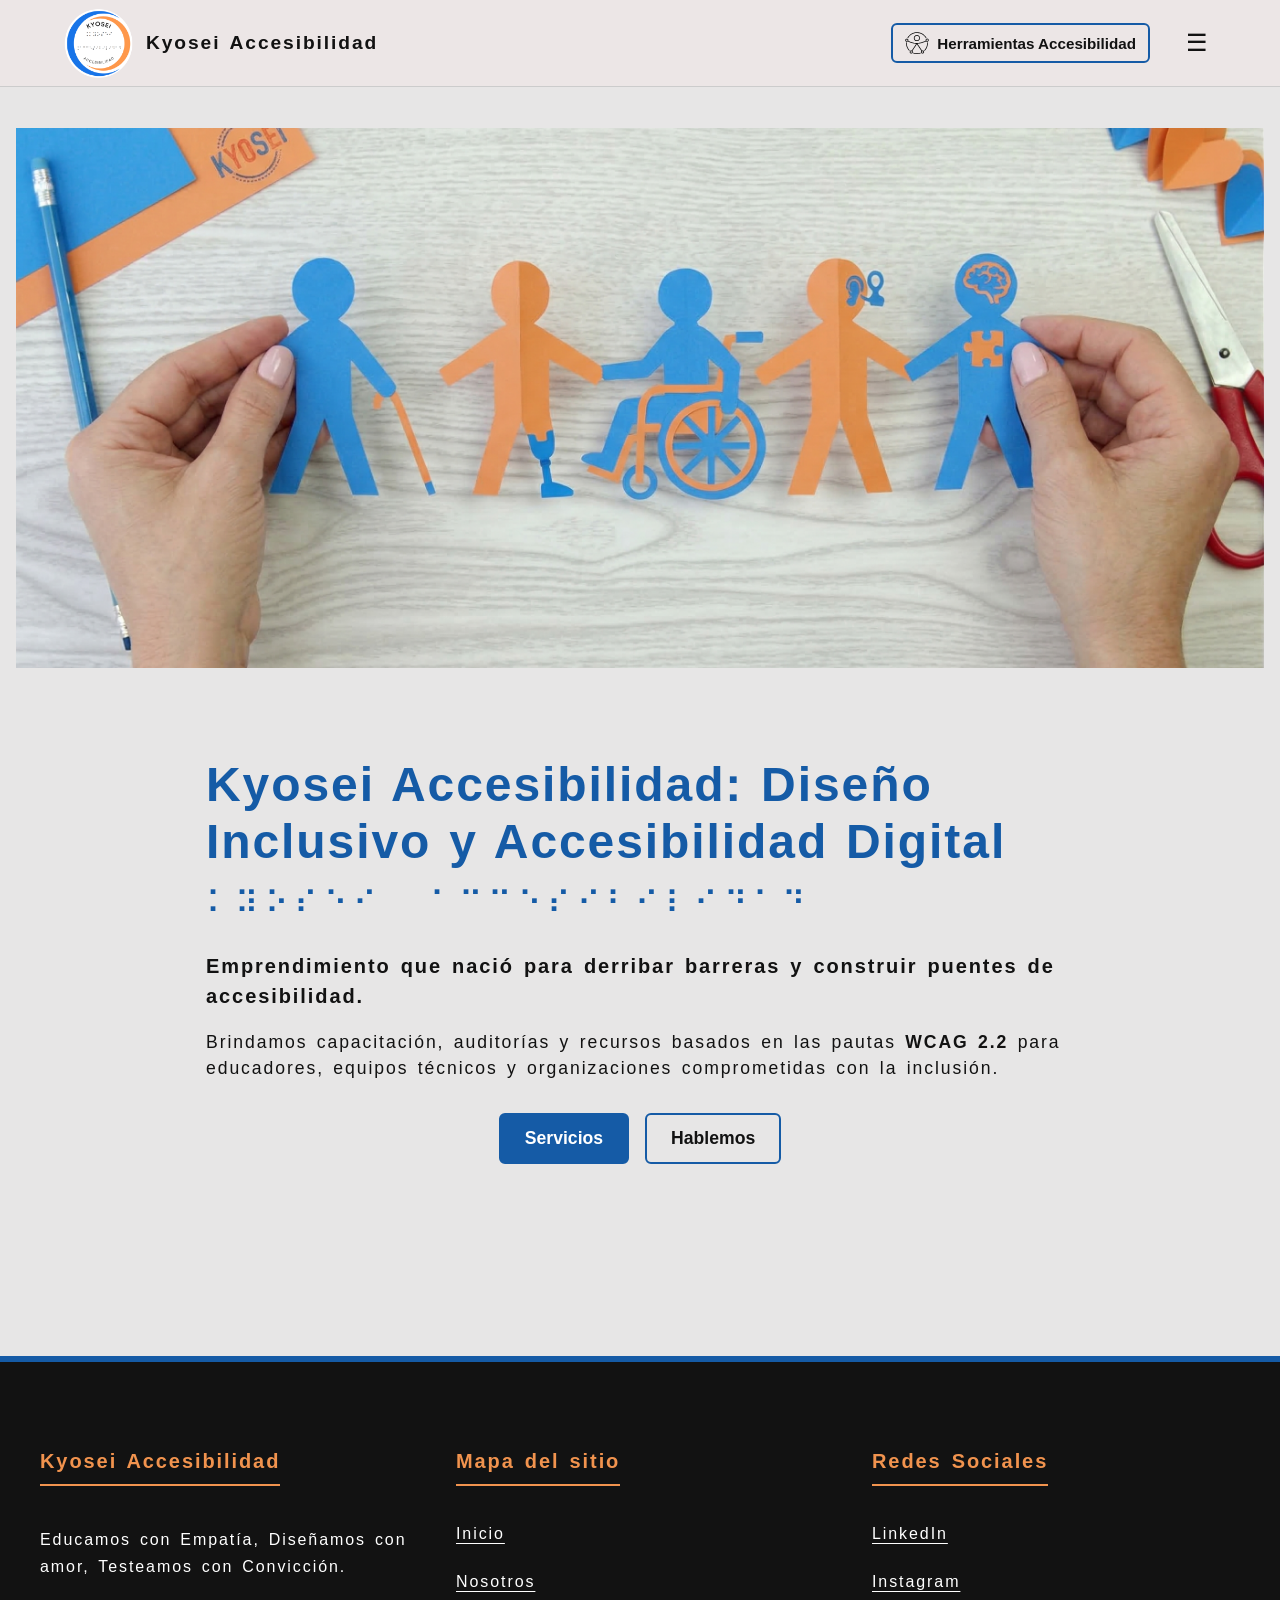
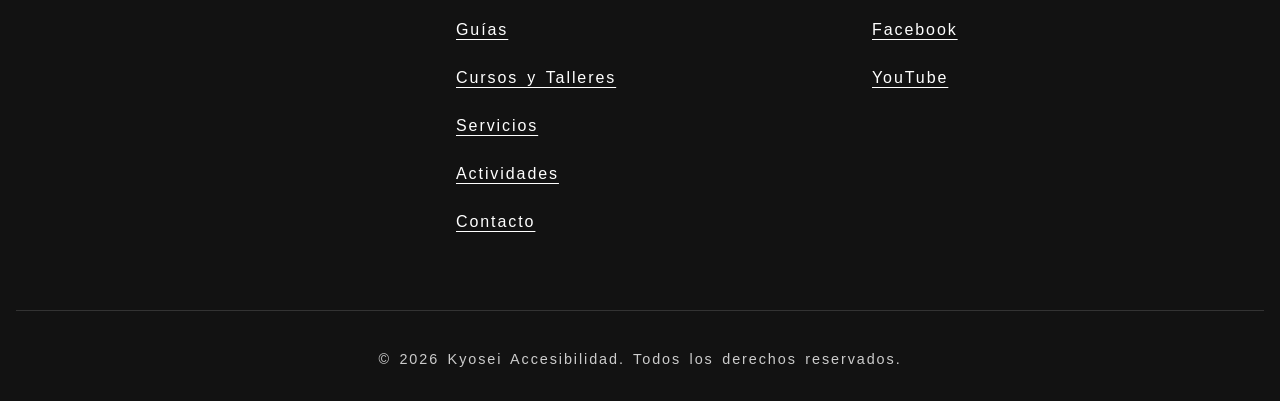
==== commit 96a47e09: "arregloBtnIndex" ====
--- a/index.html
+++ b/index.html
@@ -141,8 +141,15 @@
                     </p>
                     
                     <div class="hero-actions">
-                        <a href="servicios.html" class="btn-primary">Servicios</a>
-                        <a href="contacto.html" class="btn-secondary">Hablemos</a>
+                        <button class="btn-primary" 
+                                onclick="location.href='/pages/servicios.html'">
+                            Servicios
+                        </button>
+
+                        <button class="btn-secondary" 
+                                onclick="location.href='/pages/contacto.html'">
+                            Hablemos
+                        </button>
                     </div>
                 </div>
             </div>
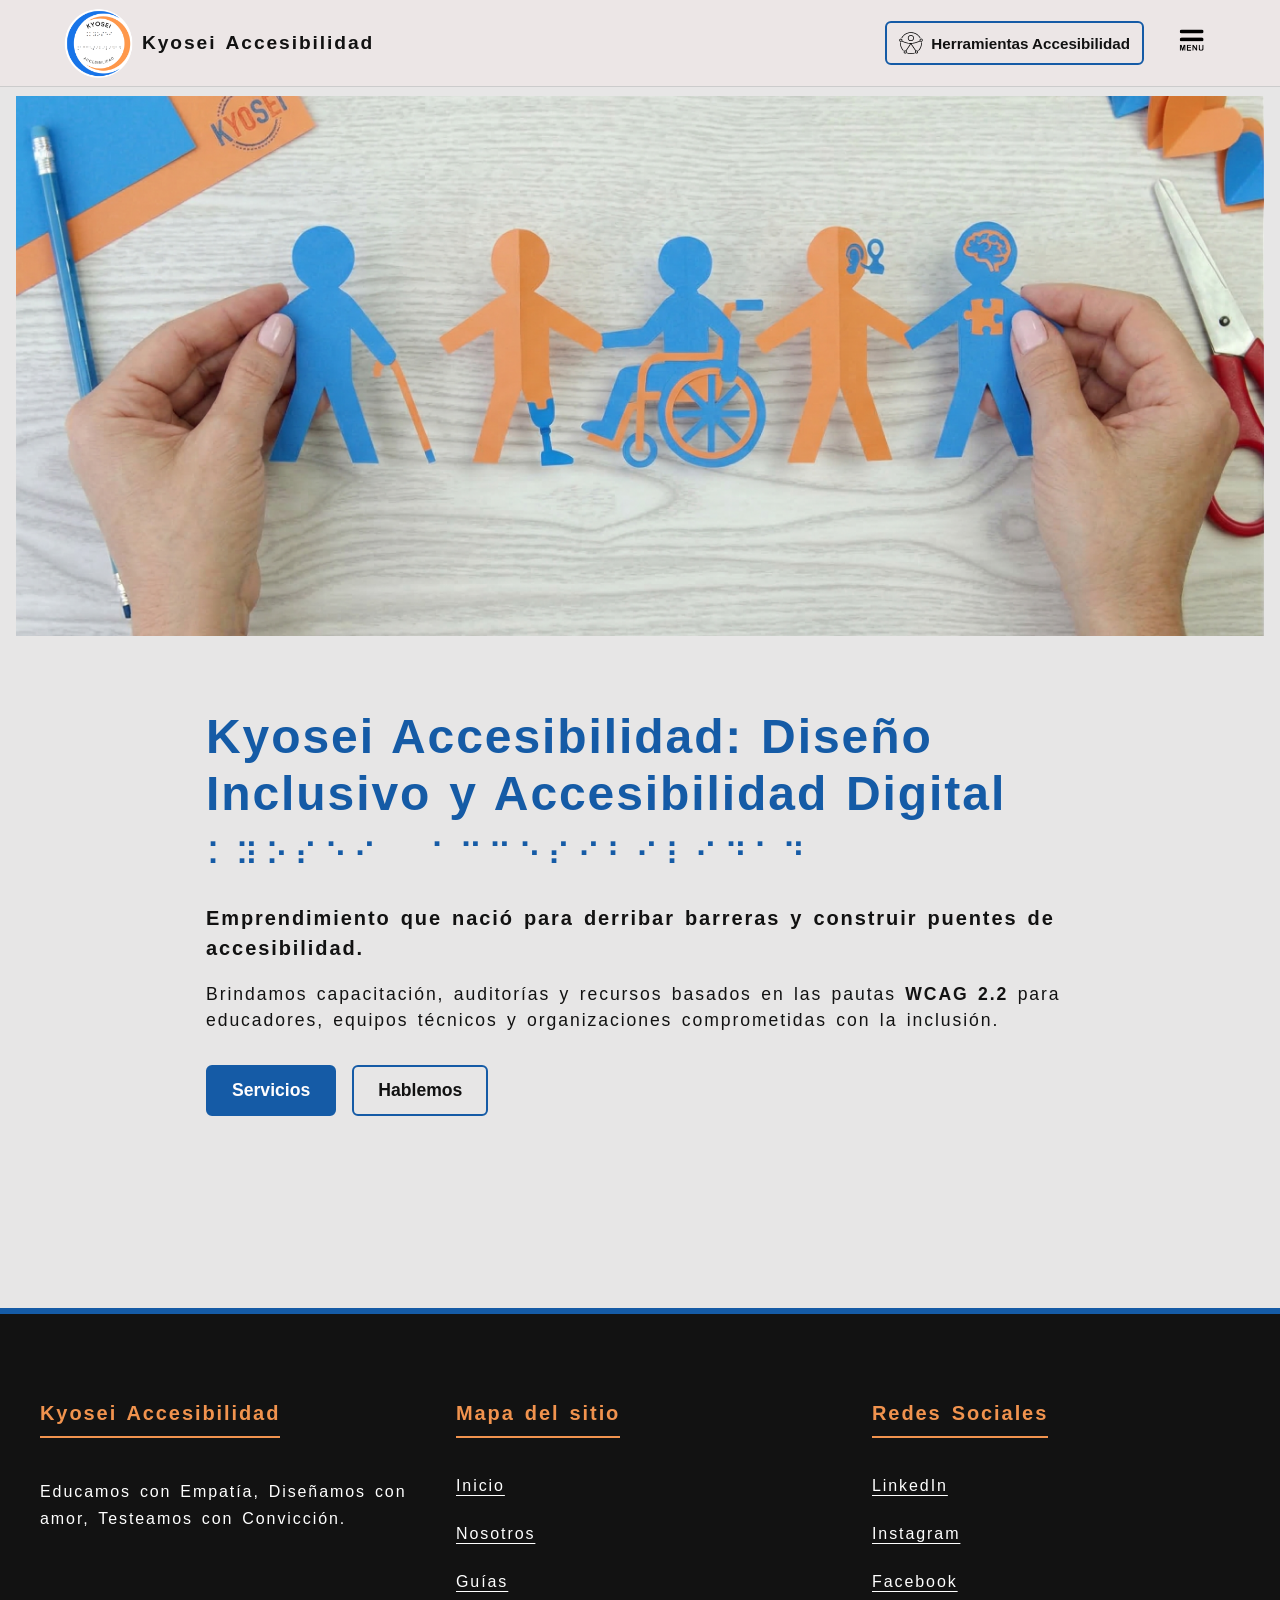
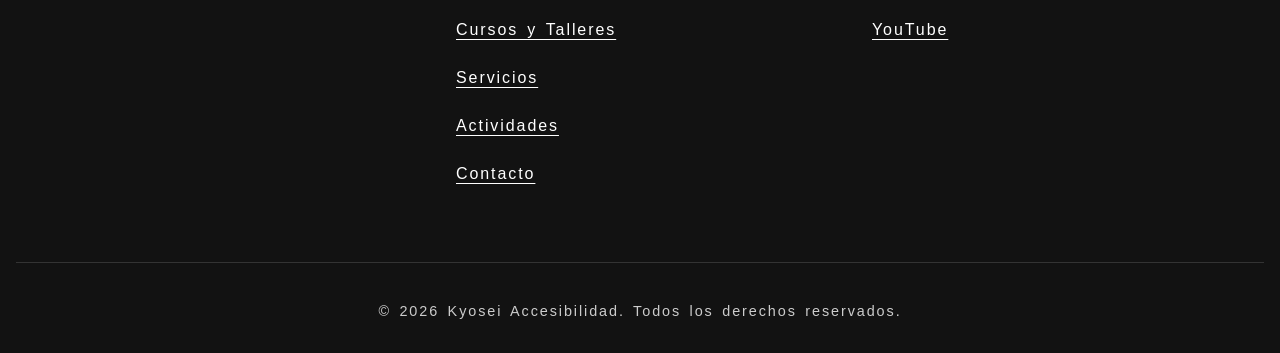
==== commit 5e361e77: "cambioASVGMenuBurger" ====
--- a/index.html
+++ b/index.html
@@ -36,7 +36,7 @@
    
 </head>
 <body>
-  <a href="#main-content" class="skip-link">Saltar al contenido principal</a>
+<a href="#main-content" class="skip-link">Saltar al contenido principal</a>
 
 <header class="main-header" id="header-root">
     <div class="header-container">
@@ -115,8 +115,8 @@
             
 
             <button type="button" id="mobile-menu-toggle" class="icon-button mobile-menu-toggle" aria-controls="main-menu" aria-expanded="false" aria-label="Abrir menú de navegación">
-                <span class="burger-icon" aria-hidden="true">&#9776;</span> 
-            </button>
+    <img src="./img/menu_burger.svg" alt="" class="burger-icon" aria-hidden="true" width="32" height="32">
+</button>
         </div>
     </div>
 </header>
--- a/css/style.css
+++ b/css/style.css
@@ -1,305 +1,418 @@
-/* --- RESET BÁSICO Y ACCESIBILIDAD GENERAL --- */
-*, *::before, *::after {
+/* =============================================================================
+   KYOSEI ACCESIBILIDAD — HOJA DE ESTILOS PRINCIPAL
+   Cumplimiento: WCAG 2.2 Nivel A, AA y AAA
+   Estructura:
+     1.  Variables y Tokens de Diseño
+     2.  Reset y Base
+     3.  Utilidades (sr-only, skip-link)
+     4.  Header y Logo
+     5.  Botón de Herramientas de Accesibilidad
+     6.  Controles del Header (burger, icon-button)
+     7.  Navegación Principal
+     8.  Panel de Accesibilidad
+     9.  Regla de Lectura
+    10.  Hero Section
+    11.  Botones del Hero
+    12.  Sección de Cursos y Talleres
+    13.  Footer
+    14.  Media Queries — Responsive y Reflujo WCAG 2.2
+============================================================================= */
+
+
+/* =============================================================================
+   1. VARIABLES Y TOKENS DE DISEÑO
+   Paleta ajustada para contraste WCAG AA/AAA y soporte de modo oscuro.
+============================================================================= */
+:root {
+    /* Colores de fondo y texto */
+    --bg-color:              #e7e6e6;   /* Reemplaza blanco puro — mejor para dislexia */
+    --text-color:            #121212;
+    --header-bg:             #ece6e6;
+    --nav-mobile-bg:         rgba(245, 245, 245, 0.95);
+
+    /* Colores institucionales (contraste ≥ 4.5:1 sobre #e7e6e6) */
+    --primary-color:         #155BA6;   /* Azul — contraste 6.3:1 (AA) */
+    --secondary-color:       #B35812;   /* Naranja — contraste 4.6:1 (AA) */
+    --current-page-color:    var(--primary-color);
+    --focus-outline-color:   #0d4d92;
+
+    /* Tipografía — WCAG 1.4.12 Text Spacing (AAA) */
+    --base-font-size:        1rem;
+    --base-line-height:      1.5;
+    --base-letter-spacing:   0.12em;
+    --base-word-spacing:     0.16em;
+}
+
+/* Modo oscuro activado por clase (botón del panel de accesibilidad) */
+body.dark-mode {
+    --bg-color:              #121212;
+    --text-color:            #F8F9FA;
+    --header-bg:             #1A1A1A;
+    --nav-mobile-bg:         rgba(26, 26, 26, 0.98);
+    --primary-color:         #2469ad;   /* Azul aclarado — contraste 6:1 en fondo oscuro */
+    --secondary-color:       #F1934E;   /* Naranja original — funciona bien en oscuro */
+    --current-page-color:    #F8F9FA;
+    --focus-outline-color:   #FFD700;
+    /* Variable exclusiva para hover del nav — evita amarillo sobre amarillo */
+    --nav-hover-bg:          #2a5a8a;   /* Azul medio — contraste ≥ 4.5:1 con #F8F9FA */
+    --nav-hover-text:        #F8F9FA;
+    /* Filtro para invertir el ícono SVG oscuro sobre fondo oscuro */
+    --icon-filter:           brightness(0) invert(1);
+}
+
+/* ─── Modo oscuro del SISTEMA OPERATIVO ─────────────────────────────────────
+   WCAG 1.4.3 Contrast (AA) — se respeta la preferencia del usuario aunque
+   no haya activado el botón del panel de accesibilidad.
+   Se replican exactamente las mismas variables que body.dark-mode para
+   garantizar consistencia visual.
+───────────────────────────────────────────────────────────────────────────── */
+@media (prefers-color-scheme: dark) {
+    :root {
+        --bg-color:              #121212;
+        --text-color:            #F8F9FA;
+        --header-bg:             #1A1A1A;
+        --nav-mobile-bg:         rgba(26, 26, 26, 0.98);
+        --primary-color:         #4B9FF3;
+        --secondary-color:       #F1934E;
+        --current-page-color:    #F8F9FA;
+        --focus-outline-color:   #FFD700;
+        --nav-hover-bg:          #2a5a8a;
+        --nav-hover-text:        #F8F9FA;
+        --icon-filter:           brightness(0) invert(1);
+    }
+}
+
+/* Modo claro — definición explícita de variables de hover y filtro de ícono
+   (evita que queden sin valor si el SO está en oscuro y se pasa a claro manual) */
+:root {
+    --nav-hover-bg:   var(--focus-outline-color); /* Azul oscuro en modo claro */
+    --nav-hover-text: #F5F5F5;
+    --icon-filter:    none; /* Sin filtro en modo claro; el SVG es oscuro de por sí */
+}
+
+
+/* =============================================================================
+   2. RESET Y BASE
+   Box-sizing universal + estilos base del <body>.
+   WCAG 1.4.4 Resize text — no se bloquea el zoom del navegador.
+   WCAG 1.4.10 Reflow — overflow-x: hidden solo en body, no en contenedores clave.
+============================================================================= */
+*,
+*::before,
+*::after {
     box-sizing: border-box;
 }
 
-:root {
-    /* 🎨 PALETA CORREGIDA PARA DISLEXIA Y CONTRASTE (WCAG AAA/AA) */
-    --bg-color: #e7e6e6; /* Reemplazo de blanco puro */
-    --text-color: #121212;
-    
-    /* Colores institucionales ajustados para contraste ≥ 4.5:1 sobre #F5F5F5 */
-    --primary-color: #155BA6; /* Azul institucional oscurecido (Contraste 6.3:1 - AA) */
-    --secondary-color: #B35812; /* Naranja institucional oscurecido (Contraste 4.6:1 - AA) */
-    
-    --current-page-color: var(--primary-color);
-    --header-bg: #ece6e6;
-    --focus-outline-color: #0d4d92;
-    --nav-mobile-bg: rgba(245, 245, 245, 0.95);
-    
-    /* Variables de tipografía (WCAG AAA) */
-    --base-font-size: 1rem;             
-    --base-line-height: 1.5; 
-    --base-letter-spacing: 0.12em; 
-    --base-word-spacing: 0.16em; 
-}
-
-body.dark-mode {
-    --bg-color: #121212;
-    --text-color: #F8F9FA;
-    /* Colores institucionales aclarados para fondo oscuro */
-    --primary-color: #4B9FF3; /* Azul adaptado (Contraste 6:1 - AA) */
-    --secondary-color: #F1934E; /* Naranja original funciona bien en oscuro */
-    --current-page-color: #F8F9FA;
-    --header-bg: #1A1A1A;
-    --focus-outline-color: #FFD700;
-    --nav-mobile-bg: rgba(26, 26, 26, 0.98);
-}
-
-/* 🚀 NUEVO: Enlace de salto al contenido (CRÍTICO para teclado y voz) */
+body {
+    background-color:  var(--bg-color);
+    color:             var(--text-color);
+    font-family:       'Verdana', sans-serif; /* Recomendada para dislexia */
+    font-size:         var(--base-font-size);
+    line-height:       var(--base-line-height);
+    letter-spacing:    var(--base-letter-spacing);
+    word-spacing:      var(--base-word-spacing);
+    margin:            0;
+    padding:           0;
+    overflow-x:        hidden; /* Previene scroll horizontal accidental */
+}
+
+/* Foco universal accesible — WCAG 2.4.11 Focus Appearance (AA) */
+:focus-visible {
+    outline:        3px solid var(--focus-outline-color);
+    outline-offset: 3px;
+}
+
+
+/* =============================================================================
+   3. UTILIDADES
+============================================================================= */
+
+/* Clase de accesibilidad: visible solo para lectores de pantalla */
+.sr-only {
+    position:   absolute;
+    width:      1px;
+    height:     1px;
+    padding:    0;
+    margin:     -1px;
+    overflow:   hidden;
+    clip:       rect(0, 0, 0, 0);
+    white-space: nowrap;
+    border-width: 0;
+}
+
+/* Enlace de salto — WCAG 2.4.1 Bypass Blocks (A) */
 .skip-link {
-    position: absolute;
-    top: -100px;
-    left: 0;
-    background: var(--primary-color);
-    color: #F5F5F5;
-    padding: 8px;
-    z-index: 9999;
-    transition: top 0.2s;
+    position:        absolute;
+    top:             -100px;
+    left:            0;
+    background:      var(--primary-color);
+    color:           #F5F5F5;
+    padding:         8px;
+    z-index:         9999;
+    transition:      top 0.2s;
     text-decoration: none;
-    font-weight: bold;
+    font-weight:     bold;
 }
 
 .skip-link:focus {
     top: 0;
 }
-body {
-    background-color: var(--bg-color);
-    color: var(--text-color);
-    font-family: 'Verdana', sans-serif; /* Recomendada para dislexia */
-    font-size: var(--base-font-size);
-    line-height: var(--base-line-height);
-    letter-spacing: var(--base-letter-spacing);
-    word-spacing: var(--base-word-spacing);
-    margin: 0;
-    padding: 0;
-    overflow-x: hidden; /* Evitar desplazamiento horizontal general */
-}
-
-/* Estilos de foco universales y accesibles */
-:focus-visible {
-    outline: 3px solid var(--focus-outline-color);
-    outline-offset: 3px;
-}
-
-/* --- ESTILOS DEL HEADER (Mobile-First) --- */
+
+
+/* =============================================================================
+   4. HEADER Y LOGO
+   Header fijo para que las herramientas de accesibilidad siempre estén disponibles.
+   WCAG 1.4.10 Reflow — el header se apila en pantallas angostas sin scroll horizontal.
+============================================================================= */
 .main-header {
     background-color: var(--header-bg);
-    border-bottom: 1px solid #CCCCCC;
-    position: fixed; /* Header fijo para accesibilidad de navegación */
-    top: 0;
-    width: 100%;
-    z-index: 1000;
-    padding: 0.5rem 0; /* Un poco de padding superior e inferior */
+    border-bottom:    1px solid #CCCCCC;
+    position:         fixed;
+    top:              0;
+    width:            100%;
+    z-index:          1000;
+    padding:          0.5rem 0;
 }
 
 .header-container {
-    max-width: 1200px;
-    margin: 0 auto;
-    padding: 0 1rem;
-    display: flex;
+    max-width:       1200px;
+    margin:          0 auto;
+    padding:         0 1rem;
+    display:         flex;
     justify-content: space-between;
-    align-items: center;
-}
-
-/* Estilos de Marca/Logo */
+    align-items:     center;
+    /* Permite que los hijos se envuelvan si el espacio es muy reducido */
+    flex-wrap:       nowrap;
+    gap:             0.5rem;
+}
+
+/* Logo — enlace y tipografía */
 .logo-link {
-    display: flex;
-    align-items: center;
+    display:         flex;
+    align-items:     center;
     text-decoration: none;
-    color: var(--text-color);
-}
-
-.logo-svg {
-    margin-right: 0.75rem;
-    display: block;
+    color:           var(--text-color);
+    flex-shrink:     0; /* El logo nunca se comprime */
 }
 
 .logo-img {
-    margin-right: 0.75rem;
-    display: block;
-    height: 60px; /* Altura base para mobile */
-    width: auto;  /* Esto asegura que la imagen no se deforme (mantiene el aspect ratio) */
-}
+    margin-right: 0.5rem;
+    display:      block;
+    height:       50px;  /* Altura base mobile */
+    width:        auto;
+}
+
+/* El nombre de la empresa se oculta en pantallas muy pequeñas
+   y se revela progresivamente — ver Media Queries sección 13 */
 .company-name {
-    font-size: 0.8rem;
+    font-size:   0.8rem;
     font-weight: bold;
-    display: none; /* Oculto en pantallas muy pequeñas, visible en media query */
-}
-
-/* --- ESTILOS DEL BOTÓN "HERRAMIENTAS ACCESIBILIDAD" --- */
+    display:     none;
+}
+
+
+/* =============================================================================
+   5. BOTÓN "HERRAMIENTAS DE ACCESIBILIDAD"
+   WCAG 2.5.3 Label in Name (A) — el texto visible coincide con el nombre accesible.
+   WCAG 2.5.8 Target Size — mín. 44×44 px (AAA).
+============================================================================= */
 .btn-tools {
-    display: flex;
-    align-items: center;
-    gap: 0.5rem;
+    display:          flex;
+    align-items:      center;
+    gap:              0.5rem;
     background-color: transparent;
-    border: 2px solid var(--primary-color);
-    border-radius: 6px;
-    padding: 0.4rem 0.75rem;
-    font-size: 0.95rem;
-    font-weight: bold;
-    color: var(--text-color);
-    cursor: pointer;
-    transition: all 0.2s ease;
-}
-
-/* Estado hover y focus para alto contraste */
-/* --- FOCO ACCESIBLE PARA CONTROLES DEL HEADER (WCAG 2.4.11 Focus Appearance) --- */
-/* --- FOCO ACCESIBLE Y ESTADOS ACTIVOS (WCAG 2.4.11) --- */
-/* Garantiza que el foco se vea siempre y el botón quede "encendido" al abrirse */
-
+    border:           2px solid var(--primary-color);
+    border-radius:    6px;
+    padding:          0.4rem 0.75rem;
+    font-size:        0.95rem;
+    font-weight:      bold;
+    color:            var(--text-color);
+    cursor:           pointer;
+    transition:       all 0.2s ease;
+    min-height:       44px;
+    min-width:        44px;
+}
+
+/* Foco y estado activo — WCAG 2.4.11 Focus Appearance (AA) */
 .btn-tools:focus,
 .btn-tools:focus-visible,
-.icon-button:focus,
-.icon-button:focus-visible,
-.btn-tools[aria-expanded="true"],
-.icon-button[aria-expanded="true"] {
-    /* Naranja vibrante para el borde exterior */
-    outline: 3px solid #ac5005; 
-    outline-offset: 3px;
-    border-radius: 6px;
-    
-    /* Azul vibrante de fondo para máximo contraste del texto/icono blanco */
+.btn-tools[aria-expanded="true"] {
+    outline:          3px solid #ac5005;
+    outline-offset:   3px;
+    border-radius:    6px;
     background-color: var(--primary-color);
-    color: #FFFFFF;
-    
-    /* Un halo adicional por si el outline nativo falla en algún navegador */
-    box-shadow: 0 0 0 6px rgba(179, 88, 18, 0.2); 
-}
-
-/* Inversión del icono SVG cuando el botón tiene foco o está activo */
+    color:            #FFFFFF;
+    box-shadow:       0 0 0 6px rgba(179, 88, 18, 0.2);
+}
+
+/* Icono interno — se invierte para mantener contraste sobre fondo azul */
 .btn-tools:focus .icon-img,
 .btn-tools:focus-visible .icon-img,
 .btn-tools[aria-expanded="true"] .icon-img {
     filter: brightness(0) invert(1);
 }
 
-/* Evitar que los SVG internos intercepten clics o confundan el foco */
-.btn-tools .icon-img,
+/* Ícono SVG — no captura eventos y se adapta al modo oscuro del sistema.
+   WCAG 1.4.11 Non-text Contrast (AA) — el ícono debe ser perceptible siempre */
+.btn-tools .icon-img {
+    pointer-events: none;
+    filter:         var(--icon-filter, none);
+    transition:     filter 0.2s ease;
+}
+
+/* El texto visible del botón se oculta visualmente (no para AT)
+   en pantallas menores de 48rem — se muestra como ícono solo */
+.btn-tools .visible-text {
+    /* Visible por defecto; se oculta con sr-only en pantallas pequeñas
+       mediante la clase aplicada vía JS o la regla de media query a continuación */
+}
+
+
+/* =============================================================================
+   6. CONTROLES DEL HEADER (icon-button, burger)
+   WCAG 2.5.8 Target Size — mín. 44×44 px (AAA).
+============================================================================= */
+.header-controls {
+    display:     flex;
+    align-items: center;
+    gap:         0.5rem;
+}
+
+.icon-button {
+    background:  none;
+    border:      none;
+    font-size:   1.5rem;
+    color:       var(--text-color);
+    padding:     0.5rem;
+    cursor:      pointer;
+    line-height: 1;
+    min-height:  44px;
+    min-width:   44px;
+    display:     flex;
+    align-items: center;
+    justify-content: center;
+}
+
+/* Foco accesible compartido con btn-tools */
+.icon-button:focus,
+.icon-button:focus-visible,
+.icon-button[aria-expanded="true"] {
+    outline:          3px solid #ac5005;
+    outline-offset:   3px;
+    border-radius:    6px;
+    background-color: var(--primary-color);
+    color:            #FFFFFF;
+    box-shadow:       0 0 0 6px rgba(179, 88, 18, 0.2);
+}
+
+/* Los elementos internos no capturan eventos */
+/* El ícono no captura eventos de clic y reacciona al modo oscuro del sistema o manual */
 .icon-button .toggle-icon,
 .icon-button .burger-icon {
     pointer-events: none;
-}
-
-/* Inversión del icono SVG cuando el botón tiene foco
-.btn-tools:focus .icon-img,
-.btn-tools:focus-visible .icon-img {
+    filter: var(--icon-filter, none);
+    transition: filter 0.2s ease, transform 0.2s ease;
+}
+
+/* Inversión de color cuando el botón recibe foco, está activo o el menú está desplegado */
+.icon-button:focus .burger-icon,
+.icon-button:focus-visible .burger-icon,
+.icon-button[aria-expanded="true"] .burger-icon {
     filter: brightness(0) invert(1);
 }
 
-/* Evitar que los SVG internos intercepten clics o confundan el foco */
-.btn-tools .icon-img,
-.icon-button .toggle-icon,
-.icon-button .burger-icon {
-    pointer-events: none;
-} */
-
-/* Adaptación para pantallas pequeñas (Mobile) */
-@media (max-width: 48rem) { /* Hasta 768px aprox */
-    .btn-tools {
-        border: none;
-        padding: 0.5rem;
-    }
-    
-    /* Ocultamos el texto visualmente, pero lo dejamos para lectores de pantalla */
-    .btn-tools .visible-text {
-        position: absolute;
-        width: 1px;
-        height: 1px;
-        padding: 0;
-        margin: -1px;
-        overflow: hidden;
-        clip: rect(0, 0, 0, 0);
-        white-space: nowrap;
-        border-width: 0;
-    }
-}
-
-/* Controles (Modo Oscuro y Burger) */
-.header-controls {
-    display: flex;
-    align-items: center;
-    gap: 0.75rem;
-}
-
-.icon-button {
-    background: none;
-    border: none;
-    font-size: 1.5rem;
-    color: var(--text-color);
-    padding: 0.5rem;
-    cursor: pointer;
-    line-height: 1;
-}
-
-
-
-/* Estilos del Menú Burger */
+/* El botón burger es visible por defecto (mobile-first) */
 .mobile-menu-toggle {
-    display: block; /* Visible por defecto en mobile */
-}
-
-/* --- ESTILOS DE NAVEGACIÓN (Mobile-First, oculto por defecto) --- */
+    display: block;
+}
+
+
+/* =============================================================================
+   7. NAVEGACIÓN PRINCIPAL
+   Menú lateral deslizante (drawer) en todos los viewports.
+   WCAG 2.1.1 Keyboard (A) — el menú es operable con teclado.
+   WCAG 1.4.10 Reflow — el drawer no genera scroll horizontal.
+============================================================================= */
 .main-nav {
-    position: fixed;
-    top: 0;
-    right: -100%; /* Oculto a la derecha */
-    width: 100%;
-    max-width: 150px;
-    height: 100vh;
+    position:         fixed;
+    top:              0;
+    right:            -100%;      /* Oculto fuera de pantalla a la derecha */
+    width:            min(280px, 85vw); /* Nunca desborda en pantallas pequeñas */
+    height:           100vh;
     background-color: var(--nav-mobile-bg);
-    transition: right 0.3s ease;
-    z-index: 999;
-    padding: 7rem 1rem 2rem; /* Padding superior para el logo y controles */
-    box-shadow: none;
-}
-
-/* Mostrar el menú cuando está abierto */
+    transition:       right 0.3s ease, visibility 0.3s ease;
+    z-index:          999;
+    padding:          6rem 1rem 2rem;
+    overflow-y:       auto;
+    visibility:       hidden;     /* Oculto para AT cuando está cerrado */
+    box-shadow:       none;
+}
+
 .main-nav.open {
-    right: 0;
-}
-
-/* Superposición cuando el menú está abierto */
+    right:      0;
+    visibility: visible;          /* Disponible para teclado y AT al abrirse */
+}
+
+/* Superposición semitransparente cuando el drawer está abierto */
 .nav-overlay {
-    display: none;
-    position: fixed;
-    top: 0;
-    left: 0;
-    width: 100%;
-    height: 100vh;
-    background-color: rgba(0,0,0,0.5);
-    z-index: 998;
-}
-.nav-overlay.open { display: block; }
-
+    display:          none;
+    position:         fixed;
+    top:              0;
+    left:             0;
+    width:            100%;
+    height:           100vh;
+    background-color: rgba(0, 0, 0, 0.5);
+    z-index:          998;
+}
+
+.nav-overlay.open {
+    display: block;
+}
+
+/* Lista de ítems de navegación */
 .nav-list {
-    list-style: none;
-    padding: 0;
-    margin: 0;
-    display: flex;
+    list-style:     none;
+    padding:        0;
+    margin:         0;
+    display:        flex;
     flex-direction: column;
-    gap: 1.5rem; /* Espaciado AAA */
-}
-
+    gap:            0.5rem;       /* Espacio controlado para evitar overflow */
+}
+
+/* Enlace de navegación — WCAG 2.5.8 Target Size (AAA) */
 .nav-link {
-    display: block;
-    padding: 0.75rem 1rem;
-    text-decoration: none;
-    color: var(--text-color);
-    font-size: 1.125rem;
-    border-radius: 4px;
-    transition: background-color 0.2s ease, color 0.2s ease, outline 0.1s ease;
-}
-
+    display:          block;
+    padding:          0.75rem 1rem;
+    text-decoration:  none;
+    color:            var(--text-color);
+    font-size:        1.125rem;
+    border-radius:    4px;
+    min-height:       44px;
+    transition:       background-color 0.2s ease, color 0.2s ease;
+}
+
+/* Hover del menú — WCAG 1.4.3 Contrast (AA):
+   Se usan variables específicas para garantizar contraste en modo claro Y oscuro del sistema.
+   En modo oscuro --focus-outline-color es amarillo (#FFD700); usarlo de fondo con texto claro
+   no cumple contraste, por eso se define --nav-hover-bg y --nav-hover-text separados. */
 .nav-link:hover {
-    background-color: var(--focus-outline-color);
-    color: #dad8d8;
+    background-color: var(--nav-hover-bg);
+    color:            var(--nav-hover-text);
 }
 
 .nav-link:focus,
 .nav-link:focus-visible {
     background-color: var(--primary-color);
-    color: #FFFFFF;
-    /* Usamos el naranja secundario para un contraste vibrante contra el azul/gris */
-    outline: 3px solid var(--secondary-color); 
-    outline-offset: 3px;
-    /* Refuerzo en caso de que el outline nativo falle en Windows High Contrast */
-    box-shadow: 0 0 0 6px rgba(179, 88, 18, 0.2); 
-}
-
+    color:            #FFFFFF;
+    outline:          3px solid var(--secondary-color);
+    outline-offset:   3px;
+    box-shadow:       0 0 0 6px rgba(179, 88, 18, 0.2);
+}
+
+/* Página actual — WCAG 2.4.8 Location (AAA) */
 .nav-link.current {
-    font-weight: bold;
-    color: var(--current-page-color);
+    font-weight:   bold;
+    color:         var(--current-page-color);
     border-bottom: 2px solid var(--current-page-color);
 }
 
@@ -309,620 +422,935 @@
 }
 
 
-
-/* --- PIE DE PÁGINA (FOOTER) --- */
+/* =============================================================================
+   8. PANEL DE ACCESIBILIDAD
+   Desplegable flotante con controles de personalización.
+   WCAG 1.4.4 Resize Text — los controles no bloquean el zoom.
+============================================================================= */
+.accessibility-wrapper {
+    position: relative;
+}
+
+.acc-panel {
+    position:         absolute;
+    top:              calc(100% + 8px);
+    right:            0;
+    background-color: var(--header-bg);
+    border:           2px solid var(--text-color);
+    border-radius:    8px;
+    padding:          1.5rem;
+    width:            320px;
+    max-width:        min(90vw, 320px);  /* No desborda en pantallas angostas */
+    box-shadow:       0 8px 16px rgba(0, 0, 0, 0.2);
+    z-index:          1001;
+    display:          flex;
+    flex-direction:   column;
+    gap:              1.25rem;
+}
+
+.acc-panel[hidden] {
+    display: none;
+}
+
+.acc-control-group {
+    display:        flex;
+    flex-direction: column;
+    gap:            0.5rem;
+    border:         none;   /* Reset de fieldset */
+    padding:        0;
+    margin:         0;
+}
+
+.acc-label {
+    font-weight: bold;
+    font-size:   0.9rem;
+    color:       var(--text-color);
+}
+
+.acc-btn-row {
+    display: flex;
+    gap:     0.5rem;
+}
+
+/* Botones dentro del panel — WCAG 2.5.8 Target Size (AAA) */
+.acc-btn-row button,
+.acc-btn-full {
+    background-color: var(--bg-color);
+    color:            var(--text-color);
+    border:           2px solid var(--primary-color);
+    padding:          0.5rem;
+    border-radius:    4px;
+    cursor:           pointer;
+    font-weight:      bold;
+    flex:             1;
+    min-height:       44px;
+    transition:       all 0.2s ease;
+}
+
+.acc-btn-row button:hover,
+.acc-btn-full:hover {
+    background-color: var(--primary-color);
+    color:            #FFFFFF;
+}
+
+/* Estado activo/presionado — WCAG 4.1.2 Name, Role, Value (A) */
+.acc-btn-full[aria-pressed="true"] {
+    background-color: var(--primary-color);
+    color:            #FFFFFF;
+    border-color:     var(--text-color);
+}
+
+
+/* =============================================================================
+   9. REGLA DE LECTURA (Reading Ruler)
+   Ayuda visual para usuarios con dislexia o dificultades de seguimiento.
+   pointer-events: none garantiza que no bloquee la interacción.
+============================================================================= */
+.reading-ruler-layer {
+    display:        none;
+    position:       fixed;
+    top:            0;
+    left:           0;
+    width:          100%;
+    height:         100vh;
+    pointer-events: none;
+    z-index:        9999;
+    background:     linear-gradient(
+        rgba(0, 0, 0, 0.5) 0%,
+        rgba(0, 0, 0, 0.5) calc(var(--mouse-y, 50vh) - 60px),
+        transparent        calc(var(--mouse-y, 50vh) - 60px),
+        transparent        calc(var(--mouse-y, 50vh) + 60px),
+        rgba(0, 0, 0, 0.5) calc(var(--mouse-y, 50vh) + 60px),
+        rgba(0, 0, 0, 0.5) 100%
+    );
+}
+
+.reading-ruler-layer.active {
+    display: block;
+}
+
+/* Ajuste de la regla en modo oscuro */
+body.dark-mode .reading-ruler-layer {
+    background: linear-gradient(
+        rgba(255, 255, 255, 0.15) 0%,
+        rgba(255, 255, 255, 0.15) calc(var(--mouse-y, 50vh) - 60px),
+        transparent              calc(var(--mouse-y, 50vh) - 60px),
+        transparent              calc(var(--mouse-y, 50vh) + 60px),
+        rgba(255, 255, 255, 0.15) calc(var(--mouse-y, 50vh) + 60px),
+        rgba(255, 255, 255, 0.15) 100%
+    );
+}
+
+
+/* =============================================================================
+   10. HERO SECTION
+   WCAG 1.4.10 Reflow — padding-top compensa el header fijo sin causar scroll horizontal.
+============================================================================= */
+.hero-section {
+    padding:          6rem 1rem 4rem; /* Espacio superior = altura aprox. del header fijo */
+    background-color: var(--bg-color);
+    display:          flex;
+    flex-direction:   column;
+}
+
+/* Imagen de cabecera — responsive, sin deformación */
+.hero-image-full-width {
+    width:         100%;
+    height:        auto;
+    max-height:    50vh;
+    object-fit:    cover;
+    display:       block;
+    margin-bottom: 2rem;
+}
+
+/* Contenedor del texto del hero */
+.hero-content-container {
+    max-width: 900px;   /* Límite de línea para legibilidad — WCAG 1.4.8 (AAA) */
+    margin:    0 auto;
+    padding:   0 1rem 4rem;
+    width:     100%;
+}
+
+.hero-text-content {
+    text-align: center; /* Centrado en mobile */
+}
+
+/* Tipografía fluida — WCAG 1.4.4 Resize Text (AA) */
+.hero-text-content h1 {
+    font-size:     clamp(1.5rem, 5vw, 3rem);
+    color:         var(--primary-color);
+    line-height:   1.2;
+    margin-bottom: 0.5rem;
+}
+
+body.dark-mode .hero-text-content h1 {
+    color: var(--secondary-color);
+}
+
+/* Representación en Braille — decorativa, aria-hidden para AT */
+.braille-wrapper {
+    font-size:      2rem;
+    color:          var(--primary-color);
+    margin-bottom:  1.5rem;
+    letter-spacing: 0.2em;
+}
+
+.hero-lead {
+    font-size:     1.25rem;
+    font-weight:   bold;
+    margin-bottom: 1rem;
+    color:         var(--text-color);
+}
+
+.hero-description {
+    font-size:     1.1rem;
+    margin-bottom: 2rem;
+    color:         var(--text-color);
+}
+
+/* Imagen genérica responsiva */
+.responsive-img {
+    width:         100%;
+    height:        auto;
+    display:       block;
+    border-radius: 8px;
+}
+
+/* Error 404 */
+
+
+/* Contenedor principal para centrar el contenido */
+.error-container {
+    display: flex;
+    justify-content: center;
+    align-items: center; 
+    min-height: 70vh;
+    text-align: center;
+    padding: 2rem;
+    font-family: Arial, sans-serif; /* Cambia por la fuente de tu web */
+}
+
+.error-content {
+    max-width: 600px;
+}
+
+.error-title {
+    text-align: center;
+    font-size: 3rem;
+    color: #333; /* Ajustar a tus colores corporativos */
+    margin-top: 2rem;
+}
+
+h2 {
+    font-size: 2rem;
+    color: #b30514; /* Color de acento sugerido */
+    margin-bottom: 1rem;
+}
+
+.error-message {
+    font-size: 1.2rem;
+    line-height: 1.6;
+    color: #555;
+    margin-bottom: 2rem;
+}
+
+.error-logo {
+    max-width: 250px;
+    height: auto;
+    margin: 0 auto 2rem auto;
+    display: block;
+}
+
+/* Estilo del enlace para que parezca un botón */
+.btn-primary {
+    display: inline-block;
+    padding: 12px 24px;
+    background-color: #1d3557; /* Color principal de Kyosei */
+    color: #ffffff;
+    text-decoration: none;
+    font-size: 1.1rem;
+    font-weight: bold;
+    border-radius: 8px;
+    transition: background-color 0.3s ease, transform 0.2s ease;
+}
+
+/* Accesibilidad: foco visible para navegación con teclado y hover */
+.btn-primary:hover,
+.btn-primary:focus {
+    background-color: #215575;
+    transform: translateY(-2px);
+    outline: 3px solid #e63946; /* Borde visible para el foco */
+    outline-offset: 2px;
+}
+/* =============================================================================
+   11. BOTONES DEL HERO
+   WCAG 2.5.8 Target Size — mín. 44×44 px (AAA).
+   WCAG 1.4.3 Contrast (AA) — relación ≥ 4.5:1.
+============================================================================= */
+.hero-actions {
+    display:         flex;
+    flex-direction:  column;
+    gap:             1rem;
+    justify-content: center;
+    align-items:     center;
+}
+
+.btn-primary,
+.btn-secondary {
+    display:         inline-block;
+    padding:         0.8rem 1.5rem;
+    font-size:       1.1rem;
+    font-weight:     bold;
+    text-decoration: none;
+    border-radius:   6px;
+    text-align:      center;
+    transition:      all 0.2s ease;
+    min-height:      44px;
+    min-width:       44px;
+}
+
+.btn-primary {
+    background-color: var(--primary-color);
+    color:            #fffdfd;
+    border:           2px solid var(--primary-color);
+}
+
+.btn-secondary {
+    background-color: transparent;
+    color:            var(--text-color);
+    border:           2px solid var(--primary-color);
+}
+
+.btn-primary:hover,
+.btn-secondary:hover {
+    transform:  translateY(-2px);
+    box-shadow: 0 4px 8px rgba(0, 0, 0, 0.1);
+}
+
+.btn-secondary:hover {
+    background-color: var(--primary-color);
+    color:            #FFFFFF;
+}
+
+.btn-primary:focus-visible,
+.btn-secondary:focus-visible {
+    outline:    3px solid var(--secondary-color);
+    outline-offset: 3px;
+    box-shadow: 0 0 0 6px rgba(179, 88, 18, 0.2);
+}
+
+/* Botones de Acordeon - Dimensiones fijas y transición fluida */
+/* .accordion-icon {
+    width: 24px;
+    height: 24px;
+    object-fit: contain; /* Asegura que el PNG no se deforme */
+    /* flex-shrink: 0;      Evita que el ícono se aplaste si el texto es muy largo
+    transition: transform 0.3s ease;
+} */
+
+/* Al abrir el panel, rotamos el "+" 45 grados para formar una "X" */
+/* details[open] .accordion-trigger .accordion-icon {
+    transform: rotate(45deg);
+} */
+
+/* Respeto por las preferencias de movimiento del usuario */
+/* @media (prefers-reduced-motion: reduce) {
+    .accordion-icon {
+        transition: none;
+    }
+} */
+
+/* Invertir a blanco/claro en modo oscuro para no perder el nivel de contraste AA/AAA */
+/* body.dark-mode .accordion-icon,
+@media (prefers-color-scheme: dark) {
+    .accordion-icon {
+        filter: brightness(0) invert(1);
+    }
+} */ 
+
+/* Botones de Acordeon - Dimensiones fijas y transición fluida */
+/* REEMPLAZADO: accordion rediseñado con patrón button + ARIA */
+
+/* =============================================================================
+   ACORDEÓN ACCESIBLE — WCAG 2.2 A / AA / AAA
+   Patrón: button con aria-expanded + región oculta con hidden
+   WCAG 4.1.2 Name, Role, Value (A)
+   WCAG 2.1.1 Keyboard (A)
+   WCAG 1.4.3 Contrast ≥ 4.5:1 (AA)
+   WCAG 2.4.11 Focus Appearance (AA)
+   WCAG 2.5.8 Target Size ≥ 44×44 px (AAA)
+   WCAG 1.4.8 Visual Presentation — ancho máx. 80ch (AAA)
+============================================================================= */
+
+/* Contenedor del acordeón */
+.accessible-accordion {
+    border:        2px solid var(--primary-color);
+    border-radius: 12px;
+    overflow:      hidden;
+    background:    var(--bg-color);
+    box-shadow:    0 2px 8px rgba(21, 91, 166, 0.10);
+    transition:    box-shadow 0.2s ease;
+}
+
+.accessible-accordion:focus-within {
+    box-shadow: 0 4px 16px rgba(21, 91, 166, 0.20);
+}
+
+/* El h2 envuelve el botón — semántica correcta sin romper el layout */
+.accordion-heading {
+    margin:  0;
+    padding: 0;
+}
+
+/* Botón disparador — el elemento interactivo visible */
+.accordion-trigger {
+    display:          flex;
+    align-items:      center;
+    justify-content:  space-between;
+    gap:              1rem;
+    width:            100%;
+    padding:          1.1rem 1.5rem;
+    background:       linear-gradient(135deg, var(--bg-color) 0%, color-mix(in srgb, var(--primary-color) 6%, var(--bg-color)) 100%);
+    border:           none;
+    border-bottom:    2px solid transparent; /* reserva espacio para el estado open */
+    border-radius:    0;                    /* el radius lo maneja el contenedor */
+    cursor:           pointer;
+    font-family:      inherit;
+    text-align:       left;
+    color:            var(--text-color);
+    min-height:       64px;                /* Target size AAA holgado */
+    transition:       background 0.22s ease, border-color 0.22s ease;
+}
+
+/* Hover */
+.accordion-trigger:hover {
+    background: linear-gradient(135deg, color-mix(in srgb, var(--primary-color) 8%, var(--bg-color)) 0%, color-mix(in srgb, var(--primary-color) 14%, var(--bg-color)) 100%);
+}
+
+/* Estado abierto — línea inferior que separa trigger del panel */
+.accordion-trigger[aria-expanded="true"] {
+    border-bottom-color: var(--primary-color);
+    background:          linear-gradient(135deg, color-mix(in srgb, var(--primary-color) 10%, var(--bg-color)) 0%, color-mix(in srgb, var(--primary-color) 16%, var(--bg-color)) 100%);
+}
+
+/* Foco visible — WCAG 2.4.11 (AA) */
+.accordion-trigger:focus-visible {
+    outline:          3px solid var(--focus-outline-color);
+    outline-offset:   0;
+    border-radius:    0;
+    box-shadow:       inset 0 0 0 3px rgba(21, 91, 166, 0.15);
+    z-index:          1;
+    position:         relative;
+}
+
+/* Texto del título dentro del botón */
+.accordion-title-text {
+    font-size:   clamp(1.05rem, 2.5vw, 1.25rem);
+    font-weight: bold;
+    line-height: 1.3;
+    color:       var(--primary-color);
+    flex:        1;
+}
+
+/* Ícono chevron — contenedor circular comercial */
+.accordion-chevron {
+    display:          flex;
+    align-items:      center;
+    justify-content:  center;
+    width:            40px;
+    height:           40px;
+    min-width:        40px;
+    border-radius:    50%;
+    background-color: var(--primary-color);
+    color:            #ffffff;
+    flex-shrink:      0;
+    transition:       transform 0.28s cubic-bezier(0.4, 0, 0.2, 1),
+                      background-color 0.22s ease;
+}
+
+.accordion-chevron svg {
+    display:      block;
+    stroke:       #ffffff;
+    transition:   stroke 0.22s ease;
+}
+
+/* Rotación del chevron al abrirse */
+.accordion-trigger[aria-expanded="true"] .accordion-chevron {
+    transform:        rotate(180deg);
+    background-color: var(--secondary-color);
+}
+
+/* Panel de contenido */
+.accordion-panel {
+    /* hidden lo aplica el HTML/JS — este selector es sólo para cuando esté visible */
+}
+
+.accordion-panel[hidden] {
+    display: none;
+}
+
+/* Animación de entrada */
+.accordion-panel:not([hidden]) {
+    display:   block;
+    animation: accordionSlideDown 0.28s cubic-bezier(0.4, 0, 0.2, 1) both;
+}
+
+@keyframes accordionSlideDown {
+    from {
+        opacity:   0;
+        transform: translateY(-8px);
+    }
+    to {
+        opacity:   1;
+        transform: translateY(0);
+    }
+}
+
+/* Caja interior del panel */
+.accordion-panel-inner {
+    padding:    1.5rem 1.75rem 1.75rem;
+    border-top: none;
+}
+
+/* Tipografía del contenido */
+.accordion-panel-inner h3 {
+    font-size:     1.1rem;
+    color:         var(--primary-color);
+    margin-top:    1.25rem;
+    margin-bottom: 0.4rem;
+    border-left:   4px solid var(--secondary-color);
+    padding-left:  0.65rem;
+}
+
+.accordion-panel-inner h3:first-child {
+    margin-top: 0;
+}
+
+.accordion-panel-inner h4 {
+    font-size:     1rem;
+    color:         var(--primary-color);
+    margin-top:    1rem;
+    margin-bottom: 0.3rem;
+}
+
+.accordion-panel-inner p,
+.accordion-panel-inner li {
+    font-size:   1rem;
+    line-height: 1.7;
+    color:       var(--text-color);
+}
+
+.accordion-panel-inner .accessible-list {
+    padding-left: 1.25rem;
+    margin:       0.5rem 0 1rem;
+}
+
+.accordion-panel-inner .accessible-list li {
+    margin-bottom: 0.65rem;
+}
+
+/* Blockquote accesible dentro del panel */
+.accessible-blockquote {
+    border-left:      4px solid var(--primary-color);
+    background:       color-mix(in srgb, var(--primary-color) 8%, var(--bg-color));
+    margin:           1.25rem 0;
+    padding:          1rem 1.25rem;
+    border-radius:    0 8px 8px 0;
+}
+
+.accessible-blockquote p {
+    margin: 0.4rem 0 0;
+}
+
+/* Modo oscuro — accordeón */
+body.dark-mode .accessible-accordion {
+    border-color: var(--primary-color);
+    box-shadow:   0 2px 10px rgba(0,0,0,0.4);
+}
+
+body.dark-mode .accordion-trigger {
+    background: linear-gradient(135deg, var(--bg-color) 0%, color-mix(in srgb, var(--primary-color) 10%, var(--bg-color)) 100%);
+}
+
+body.dark-mode .accordion-trigger:hover,
+body.dark-mode .accordion-trigger[aria-expanded="true"] {
+    background: linear-gradient(135deg, color-mix(in srgb, var(--primary-color) 15%, var(--bg-color)) 0%, color-mix(in srgb, var(--primary-color) 22%, var(--bg-color)) 100%);
+}
+
+body.dark-mode .accordion-title-text {
+    color: var(--secondary-color);
+}
+
+body.dark-mode .accordion-panel-inner h3 {
+    color:       var(--secondary-color);
+    border-color: var(--primary-color);
+}
+
+body.dark-mode .accordion-panel-inner h4 {
+    color: var(--primary-color);
+}
+
+body.dark-mode .accessible-blockquote {
+    background: color-mix(in srgb, var(--primary-color) 14%, var(--bg-color));
+}
+
+/* Preferencia de movimiento reducido — WCAG 2.3.3 (AAA) */
+@media (prefers-reduced-motion: reduce) {
+    .accordion-chevron,
+    .accordion-trigger,
+    .accordion-panel:not([hidden]) {
+        transition:       none !important;
+        animation:        none !important;
+    }
+}
+
+/* Soporte para prefers-color-scheme dark sin clase JS */
+@media (prefers-color-scheme: dark) {
+    .accessible-accordion {
+        box-shadow: 0 2px 10px rgba(0,0,0,0.4);
+    }
+    .accordion-title-text {
+        color: var(--secondary-color);
+    }
+    .accordion-panel-inner h3 {
+        color:        var(--secondary-color);
+        border-color: var(--primary-color);
+    }
+    .accordion-panel-inner h4 {
+        color: var(--primary-color);
+    }
+}
+
+/* =============================================================================
+   12. SECCIÓN DE CURSOS Y TALLERES
+============================================================================= */
+
+/* Contenedor principal de la sección */
+.course-section {
+    padding: 2rem 1rem;
+    max-width: 900px;
+    margin: 0 auto;
+}
+
+/* Encabezado */
+.section-header {
+    text-align: center;
+    margin-bottom: 2rem;
+}
+
+.section-header h1 {
+    color: var(--primary-color);
+    margin-top: 5rem;
+    margin-bottom: 0.5rem;
+}
+
+.section-subtitle {
+    font-size: 1.1rem;
+    color: var(--text-color);
+}
+
+/* Gancho de marketing dentro del acordeón */
+.course-hook {
+    font-size: 1.1rem;
+    font-weight: bold;
+    color: var(--text-color);
+}
+
+/* Caja destacada de detalles (fecha, modalidad) */
+.course-details-box {
+    background: color-mix(in srgb, var(--primary-color) 8%, var(--bg-color));
+    padding: 1rem 1.25rem;
+    border-radius: 8px;
+    margin: 1.5rem 0;
+    border-left: 4px solid var(--secondary-color);
+}
+
+.course-details-box .detail-item {
+    margin: 0 0 0.5rem 0;
+}
+
+.course-details-box .detail-item:last-child {
+    margin: 0;
+}
+
+/* Contenedor del llamado a la acción */
+.cta-container {
+    margin-top: 2rem;
+    text-align: center;
+}
+
+
+/* =============================================================================
+   13. FOOTER
+   WCAG 1.4.3 Contrast — texto #FFFFFF sobre #121212 = 18:1 (AAA).
+   WCAG 2.5.8 Target Size — enlaces con área de clic ≥ 44×44 px (AAA).
+============================================================================= */
 .main-footer {
-    background-color: #121212; /* Fondo muy oscuro */
-    color: #FFFFFF; /* Contraste 18:1 (AAA) */
-    padding: 4rem 1rem 1rem;
-    margin-top: 4rem; /* Separación clara del contenido principal */
-    border-top: 6px solid var(--primary-color); /* Toque institucional */
+    background-color: #121212;
+    color:            #FFFFFF;
+    padding:          4rem 1rem 1rem;
+    margin-top:       4rem;
+    border-top:       6px solid var(--primary-color);
 }
 
 .footer-container {
-    max-width: 1200px;
-    margin: 0 auto;
-    display: grid;
+    max-width:             1200px;
+    margin:                0 auto;
+    display:               grid;
     grid-template-columns: 1fr;
-    gap: 3rem;
-}
-
-/* Adaptación para tablets y escritorio */
-@media (min-width: 48rem) {
-    .footer-container {
-        grid-template-columns: repeat(3, 1fr);
-    }
+    gap:                   3rem;
 }
 
 .footer-section h3 {
-    font-size: 1.25rem;
-    margin-bottom: 1.5rem;
-    /* Usamos un naranja brillante (#F1934E) que sobre #121212 da un contraste de 9.2:1 (AAA) */
-    color: #F1934E; 
-    border-bottom: 2px solid #F1934E;
+    font-size:      1.25rem;
+    margin-bottom:  1.5rem;
+    color:          #F1934E;    /* Contraste 9.2:1 sobre #121212 (AAA) */
+    border-bottom:  2px solid #F1934E;
     padding-bottom: 0.5rem;
-    display: inline-block;
+    display:        inline-block;
 }
 
 .footer-section p {
-    line-height: 1.7; /* Interlineado amplio para dislexia */
+    line-height: 1.7; /* Interlineado amplio — mejor para dislexia */
 }
 
 .footer-links,
 .social-links {
-    list-style: none;
-    padding: 0;
-    margin: 0;
-    display: flex;
+    list-style:     none;
+    padding:        0;
+    margin:         0;
+    display:        flex;
     flex-direction: column;
 }
 
-/*  WCAG 2.2 AAA (Criterio 2.5.8 Target Size): Área mínima de 44x44px */
+/* Área de clic ampliada — WCAG 2.5.8 Target Size (AAA) */
 .footer-links a,
 .social-links a {
-    color: #FFFFFF;
-    text-decoration: underline; /* WCAG F73: Los enlaces deben distinguirse por algo más que el color */
+    color:               #FFFFFF;
+    text-decoration:     underline;   /* WCAG F73: distinción sin depender solo del color */
     text-underline-offset: 4px;
-    padding: 0.75rem 0.5rem; /* El padding aumenta el área de clic real */
-    margin-left: -0.5rem; /* Compensamos el padding visualmente */
-    display: inline-block;
-    transition: color 0.2s ease, background-color 0.2s ease;
-    border-radius: 4px;
-    width: fit-content;
-}
-
-/* Estado Hover */
+    padding:             0.75rem 0.5rem;
+    margin-left:         -0.5rem;     /* Compensa el padding visualmente */
+    display:             inline-block;
+    min-height:          44px;
+    transition:          color 0.2s ease, background-color 0.2s ease;
+    border-radius:       4px;
+    width:               fit-content;
+}
+
 .footer-links a:hover,
 .social-links a:hover {
-    color: #F1934E;
+    color:           #F1934E;
     text-decoration: none;
 }
 
-/*  FOCO ACCESIBLE PARA EL PIE DE PÁGINA */
 .footer-links a:focus,
 .footer-links a:focus-visible,
 .social-links a:focus,
 .social-links a:focus-visible {
-    outline: 3px solid #F1934E;
-    outline-offset: 4px;
+    outline:          3px solid #F1934E;
+    outline-offset:   4px;
     background-color: rgba(241, 147, 78, 0.15);
-    color: #F1934E;
-    text-decoration: none;
+    color:            #F1934E;
+    text-decoration:  none;
 }
 
 .footer-bottom {
-    text-align: center;
-    margin-top: 4rem;
+    text-align:  center;
+    margin-top:  4rem;
     padding-top: 1.5rem;
-    border-top: 1px solid #333333;
-    font-size: 0.9rem;
-    color: #CCCCCC;
-}
-
-
-/* --- HERO SECTION (Contenido Principal) --- */
-.hero-section {
-    /* Espacio superior para compensar el header fijo */
-    padding: 8rem 1rem 4rem; 
-    background-color: var(--bg-color);
-    display: flex;
-    flex-direction: column;
-}
-
-.hero-container {
-    max-width: 1200px;
-    margin: 0 auto;
-    display: flex;
-    flex-direction: column-reverse; /* En móvil: imagen arriba, texto abajo */
-    align-items: center;
-    gap: 2rem;
-}
-
-.hero-text-content {
-    flex: 1;
-    text-align: center;
-}
-
-.hero-image-full-width {
-    width: 100%;
-    height: auto;
-    max-height: 50vh; /* Opcional: limita la altura máxima para que no ocupe toda la pantalla inicial */
-    object-fit: cover; /* Asegura que la imagen se adapte sin deformarse */
-    display: block;
-    margin-bottom: 3rem; /* Espacio antes del texto */
-}
-
-.responsive-img {
-    width: 100%;
-    height: auto;
-    display: block;
-    border-radius: 8px; /* Opcional: suaviza los bordes de la imagen */
-}
-
-/* 🚀 NUEVO: Contenedor para el texto (mantiene legibilidad) */
-.hero-content-container {
-    max-width: 900px; /* Ancho máximo para el texto (mejor legibilidad, criterio WCAG) */
-    margin: 0 auto;
-    padding: 0 1rem 4rem; /* Padding lateral y espacio inferior */
-    width: 100%;
-}
-
-.hero-text-content {
-    text-align: center; /* Texto centrado en móvil */
-}
-
-/* Tipografía del Hero (Fluida) */
-.hero-text-content h1 {
-    font-size: clamp(2rem, 5vw, 3rem);
-    color: var(--primary-color);
-    line-height: 1.2;
-    margin-bottom: 0.5rem;
-}
-
-body.dark-mode .hero-text-content h1 {
-    color: var(--secondary-color);
-}
-
-.braille-wrapper {
-    font-size: 2rem;
-    color: var(--primary-color);
-    margin-bottom: 1.5rem;
-    letter-spacing: 0.2em;
-}
-
-.hero-lead {
-    font-size: 1.25rem;
-    font-weight: bold;
-    margin-bottom: 1rem;
-    color: var(--text-color);
-}
-
-.hero-description {
-    font-size: 1.1rem;
-    margin-bottom: 2rem;
-    color: var(--text-color);
-}
-
-/* --- BOTONES DEL HERO --- */
-.hero-actions {
-    display: flex;
-    flex-direction: column;
-    gap: 1rem;
-    justify-content: center;
-    align-items: center; /* Centra los botones en móvil */
-}
-
-.btn-primary, .btn-secondary {
-    display: inline-block;
-    padding: 0.8rem 1.5rem;
-    font-size: 1.1rem;
-    font-weight: bold;
-    text-decoration: none;
-    border-radius: 6px;
-    text-align: center;
-    transition: all 0.2s ease;
-    min-height: 44px; /* Target Size AAA */
-    min-width: 44px;
-}
-
-.btn-primary {
-    background-color: var(--primary-color);
-    color: #FFFFFF;
-    border: 2px solid var(--primary-color);
-}
-
-.btn-secondary {
-    background-color: transparent;
-    color: var(--text-color);
-    border: 2px solid var(--primary-color);
-}
-
-/* Hover y Foco Accesible */
-.btn-primary:hover, .btn-secondary:hover {
-    transform: translateY(-2px);
-    box-shadow: 0 4px 8px rgba(0,0,0,0.1);
-}
-
-.btn-secondary:hover {
-    background-color: var(--primary-color);
-    color: #FFFFFF;
-}
-
-.btn-primary:focus-visible, .btn-secondary:focus-visible {
-    outline: 3px solid var(--secondary-color);
-    outline-offset: 3px;
-    box-shadow: 0 0 0 6px rgba(179, 88, 18, 0.2);
-}
-
-/* --- MEDIA QUERIES (Ajustes de escritorio) --- */
-@media (min-width: 60rem) {
+    border-top:  1px solid #333333;
+    font-size:   0.9rem;
+    color:       #CCCCCC;
+}
+
+
+/* =============================================================================
+   14. MEDIA QUERIES — RESPONSIVE Y REFLUJO WCAG 2.2
+   Estrategia mobile-first: se amplían estilos al crecer la pantalla.
+
+   WCAG 1.4.10 Reflow (AA):
+     — El contenido debe ser legible a 320 CSS px de ancho (equivalente a 400% zoom
+       en una pantalla de 1280 px) sin scroll horizontal.
+     — Se prohíbe overflow-x en contenedores de contenido.
+     — Los textos se achican proporcionalmente con clamp(), nunca se truncan.
+
+   Breakpoints usados (em = relativo al tamaño de fuente raíz del navegador,
+   por lo que respeta el zoom del usuario):
+     — < 24.375em  (~390 px): pantallas muy pequeñas / zoom máximo
+     —   37.5em    (~600 px): tablets pequeñas
+     —   60em      (~960 px): escritorio
+
+   NOTA: Se usa em en lugar de px para breakpoints para cumplir con WCAG 1.4.4
+   y garantizar que los breakpoints respeten la preferencia de tamaño de fuente
+   del sistema operativo del usuario.
+============================================================================= */
+
+/* ─── Pantallas muy pequeñas o zoom extremo (< ~390 px) ─────────────────────
+   El texto "Herramientas Accesibilidad" desaparece; solo queda el ícono.
+   El nombre de la empresa permanece oculto.
+   No se genera scroll horizontal.
+───────────────────────────────────────────────────────────────────────────── */
+@media (max-width: 24.375em) {
+    /* El texto del botón se oculta visualmente pero permanece para AT */
+    .btn-tools .visible-text {
+        position:    absolute;
+        width:       1px;
+        height:      1px;
+        padding:     0;
+        margin:      -1px;
+        overflow:    hidden;
+        clip:        rect(0, 0, 0, 0);
+        white-space: nowrap;
+        border-width: 0;
+    }
+
+    /* El botón pierde el borde para ganar espacio horizontal */
+    .btn-tools {
+        border:  none;
+        padding: 0.5rem;
+    }
+
+    /* Logo compacto */
+    .logo-img {
+        height: 40px;
+    }
+
+    /* El nombre de la empresa permanece oculto */
+    .company-name {
+        display: none;
+    }
+
+    /* El hero ajusta su padding superior al header más compacto */
+    .hero-section {
+        padding-top: 5rem;
+    }
+
+    /* Tipografía fluida más conservadora para pantallas angostas */
+    .hero-text-content h1 {
+        font-size: clamp(1.25rem, 8vw, 2rem);
+    }
+
+    .hero-lead {
+        font-size: 1rem;
+    }
+
+    .hero-description {
+        font-size: 1rem;
+    }
+}
+
+/* ─── Rango mobile estándar (> ~390 px hasta ~600 px) ──────────────────────
+   El texto del botón se sigue ocultando visualmente (icono solo),
+   pero ya con border visible.
+───────────────────────────────────────────────────────────────────────────── */
+@media (min-width: 24.376em) and (max-width: 37.4375em) {
+    .btn-tools .visible-text {
+        position:    absolute;
+        width:       1px;
+        height:      1px;
+        padding:     0;
+        margin:      -1px;
+        overflow:    hidden;
+        clip:        rect(0, 0, 0, 0);
+        white-space: nowrap;
+        border-width: 0;
+    }
+
+    .btn-tools {
+        border:  none;
+        padding: 0.5rem;
+    }
+
+    .company-name {
+        display: none;
+    }
+}
+
+/* ─── Tablets pequeñas (≥ ~600 px) ─────────────────────────────────────────
+   El nombre de la empresa aparece.
+   El texto del botón de herramientas se hace visible.
+───────────────────────────────────────────────────────────────────────────── */
+@media (min-width: 37.5em) {
+    .company-name {
+        display: block;
+    }
+
+    /* El texto del botón de herramientas vuelve a ser visible */
+    .btn-tools .visible-text {
+        position:    static;
+        width:       auto;
+        height:      auto;
+        padding:     0;
+        margin:      0;
+        overflow:    visible;
+        clip:        auto;
+        white-space: normal;
+    }
+
+    .logo-img {
+        height: 55px;
+    }
+
+    .footer-container {
+        grid-template-columns: repeat(3, 1fr);
+    }
+}
+
+/* ─── Escritorio (≥ ~960 px) ────────────────────────────────────────────────
+   Header con mayor padding, logo más grande.
+   El drawer de navegación mantiene su comportamiento (siempre burger).
+───────────────────────────────────────────────────────────────────────────── */
+@media (min-width: 60em) {
+    .header-container {
+        padding: 0 1.5rem;
+    }
+
+    .logo-img {
+        height: 70px;
+    }
+
+    .company-name {
+        font-size: 1.2rem;
+    }
+
+    .logo-link {
+        margin-right: 1.5rem;
+    }
+
+    /* El burger siempre visible — menú siempre como drawer */
+    .mobile-menu-toggle {
+        display:     block;
+        margin-left: 1rem;
+    }
+
+    /* La imagen del hero puede crecer un poco más en escritorio */
     .hero-image-full-width {
-        max-height: 60vh; /* Un poco más alto en pantallas grandes */
-    }
-
-    .hero-actions {
-        flex-direction: row; /* Botones uno al lado del otro */
-    }
-}
-
-/* Hover y Foco Accesible */
-.btn-primary:hover, .btn-secondary:hover {
-    transform: translateY(-2px);
-    box-shadow: 0 4px 8px rgba(0,0,0,0.1);
-}
-
-.btn-secondary:hover {
-    background-color: var(--primary-color);
-    color: #FFFFFF;
-}
-
-.btn-primary:focus-visible, .btn-secondary:focus-visible {
-    outline: 3px solid var(--secondary-color);
-    outline-offset: 3px;
-    box-shadow: 0 0 0 6px rgba(179, 88, 18, 0.2);
-}
-
-/* --- MEDIA QUERIES (Escritorio) --- */
-@media (min-width: 60rem) {
-    .hero-container {
-        flex-direction: row; /* En escritorio: lado a lado */
-        text-align: left;
-        gap: 4rem;
-    }
-
+        max-height: 60vh;
+    }
+
+    /* Texto del hero alineado a la izquierda en escritorio */
     .hero-text-content {
         text-align: left;
     }
 
+    /* Botones en fila horizontal */
     .hero-actions {
-        flex-direction: row;
+        flex-direction:  row;
         justify-content: flex-start;
-    }
-}
-
-
-/* --- MEDIA QUERIES PARA ADAPTACIÓN --- */
-
-/* Adaptación para pantallas de tablets (ej: > 600px) */
-@media (min-width: 37.5rem) {
-    .company-name {
-        display: block; /* Mostrar nombre de la empresa */
-    }
-}
-
-/* Adaptación para pantallas medianas (ej: > 960px) - Menú Hamburguesa Permanente */
-@media (min-width: 60rem) {
-    .header-container {
-        padding: 0 1.5rem;
-        display: flex;
-        justify-content: space-between;
-        align-items: center;
-    }
-
-    /* Mantenemos el header fijo para no perder las herramientas al hacer scroll */
-    .main-header {
-        position: fixed; 
-        border-bottom: 1px solid #CCCCCC;
-    }
-
-    .logo-link {
-        margin-right: 1.5rem;
-    }
-
-    .logo-svg {
-        width: 70px;
-        height: 70px;
-    }
-
-    .logo-img {
-        height: 70px;
-    }
-    
-    .company-name {
-        font-size: 1.2rem;
-    }
-
-    /* ASEGURAMOS QUE EL BOTÓN BURGER SIEMPRE SE VEA */
-    .mobile-menu-toggle {
-        display: block;
-        margin-left: 1rem;
-    }
-
-    /* EL MENÚ SIGUE SIENDO UN PANEL LATERAL, PERO AJUSTAMOS SU ANCHO PARA ESCRITORIO */
-    .main-nav {
-    position: fixed;
-    top: 0;
-    right: -100%; /* Oculto a la derecha */
-    width: 80%;
-    height: 100vh;
-    background-color: var(--nav-mobile-bg);
-    transition: right 0.3s ease, visibility 0.3s ease; 
-    z-index: 999;
-    padding: 6rem 1rem 2rem;
-    overflow-y: auto;
-    visibility: hidden;
-    overflow-y: auto;
-    }
-
-    .main-nav.open {
-    right: 0;
-    /*  Vuelve a estar disponible para el teclado al abrirse */
-    visibility: visible; 
-}
-}
-
-/* --- CLASE PARA LECTORES DE PANTALLA --- */
-.sr-only {
-    position: absolute;
-    width: 1px;
-    height: 1px;
-    padding: 0;
-    margin: -1px;
-    overflow: hidden;
-    clip: rect(0, 0, 0, 0);
-    white-space: nowrap;
-    border-width: 0;
-}
-
-/* --- PANEL DE ACCESIBILIDAD --- */
-.accessibility-wrapper {
-    position: relative;
-}
-
-.acc-panel {
-    position: absolute;
-    top: 120%;
-    right: 0;
-    background-color: var(--header-bg);
-    border: 2px solid var(--text-color);
-    border-radius: 8px;
-    padding: 1.5rem;
-    width: 320px;
-    max-width: 90vw;
-    box-shadow: 0 8px 16px rgba(0,0,0,0.2);
-    z-index: 1001;
-    display: flex;
-    flex-direction: column;
-    gap: 1.25rem;
-}
-
-.acc-panel[hidden] {
-    display: none;
-}
-
-.acc-control-group {
-    display: flex;
-    flex-direction: column;
-    gap: 0.5rem;
-}
-
-.acc-label {
-    font-weight: bold;
-    font-size: 0.9rem;
-    color: var(--text-color);
-}
-
-.acc-btn-row {
-    display: flex;
-    gap: 0.5rem;
-}
-
-.acc-btn-row button, .acc-btn-full {
-    background-color: var(--bg-color);
-    color: var(--text-color);
-    border: 2px solid var(--primary-color);
-    padding: 0.5rem;
-    border-radius: 4px;
-    cursor: pointer;
-    font-weight: bold;
-    flex: 1;
-    transition: all 0.2s ease;
-}
-
-.acc-btn-row button:hover, .acc-btn-full:hover {
-    background-color: var(--primary-color);
-    color: #FFFFFF;
-}
-
-/* Estado presionado / activo */
-.acc-btn-full[aria-pressed="true"] {
-    background-color: var(--primary-color);
-    color: #FFFFFF;
-    border-color: var(--text-color);
-}
-
-/* --- REGLA DE LECTURA (Reading Ruler) --- */
-.reading-ruler-layer {
-    display: none;
-    position: fixed;
-    top: 0;
-    left: 0;
-    width: 100%;
-    height: 100vh;
-    pointer-events: none; /* Permite hacer clic a través de ella */
-    z-index: 9999;
-    /* Efecto buzón: Oscurece arriba y abajo de la posición del ratón */
-    background: linear-gradient(
-        rgba(0, 0, 0, 0.5) 0%,
-        rgba(0, 0, 0, 0.5) calc(var(--mouse-y, 50vh) - 60px),
-        transparent calc(var(--mouse-y, 50vh) - 60px),
-        transparent calc(var(--mouse-y, 50vh) + 60px),
-        rgba(0, 0, 0, 0.5) calc(var(--mouse-y, 50vh) + 60px),
-        rgba(0, 0, 0, 0.5) 100%
-    );
-}
-
-.reading-ruler-layer.active {
-    display: block;
-}
-
-/* Ajuste de la regla para modo oscuro */
-body.dark-mode .reading-ruler-layer {
-    background: linear-gradient(
-        rgba(255, 255, 255, 0.15) 0%,
-        rgba(255, 255, 255, 0.15) calc(var(--mouse-y, 50vh) - 60px),
-        transparent calc(var(--mouse-y, 50vh) - 60px),
-        transparent calc(var(--mouse-y, 50vh) + 60px),
-        rgba(255, 255, 255, 0.15) calc(var(--mouse-y, 50vh) + 60px),
-        rgba(255, 255, 255, 0.15) 100%
-    );
-}
-
-/* --- COMPONENTE DESPLEGABLE (ACCORDION) ACCESIBLE --- */
-.accessible-accordion {
-    border: 2px solid var(--primary-color);
-    border-radius: 8px;
-    margin-bottom: 2rem;
-    background-color: var(--bg-color);
-    transition: all 0.3s ease;
-}
-
-.accordion-trigger {
-    padding: 1.5rem;
-    cursor: pointer;
-    color: var(--primary-color);
-    display: flex;
-    justify-content: space-between;
-    align-items: center;
-    list-style: none; /* Quita el marcador por defecto */
-}
-
-/* Ocultar la flecha nativa de <summary> en navegadores WebKit */
-.accordion-trigger::-webkit-details-marker {
-    display: none;
-}
-
-.accordion-title {
-    margin: 0;
-    font-size: 1.25rem;
-}
-
-.accordion-icon {
-    font-size: 1.8rem;
-    transition: transform 0.3s ease;
-    line-height: 1;
-}
-
-/* Rotar el icono cuando el details está abierto */
-.accessible-accordion[open] .accordion-icon {
-    transform: rotate(45deg);
-}
-
-/* Foco accesible para el summary */
-.accordion-trigger:focus-visible {
-    outline: 3px solid var(--focus-outline-color);
-    outline-offset: -3px;
-    border-radius: 8px;
-    background-color: rgba(21, 91, 166, 0.05); /* Fondo sutil para indicar foco */
-}
-
-.accordion-content {
-    padding: 0 1.5rem 1.5rem;
-    border-top: 1px solid #CCCCCC;
-    margin-top: 0.5rem;
-    padding-top: 1.5rem;
-}
-
-.accessible-list li {
-    margin-bottom: 1rem;
-    line-height: 1.6;
-}
-
-/* --- BOTÓN NARANJA (Llamado a la acción) --- */
-.cta-container {
-    margin-top: 2.5rem;
-    text-align: center;
-}
-
-.btn-accent {
-    display: inline-block;
-    background-color: var(--secondary-color); /* Utiliza tu Naranja */
-    color: #FFFFFF; /* Contraste > 4.5:1 asegurado */
-    padding: 1rem 1.5rem;
-    font-size: 1.1rem;
-    font-weight: bold;
-    text-decoration: none;
-    border-radius: 6px;
-    border: 2px solid var(--secondary-color);
-    transition: all 0.2s ease;
-    min-height: 44px; /* WCAG Target Size AAA */
-}
-
-.btn-accent:hover {
-    background-color: #92450c; /* Un naranja más oscuro para el hover */
-    border-color: #92450c;
-    transform: translateY(-2px);
-    box-shadow: 0 4px 8px rgba(0,0,0,0.1);
-}
-
-.btn-accent:focus-visible {
-    outline: 3px solid var(--primary-color); /* Contraste inverso para el foco */
-    outline-offset: 3px;
-}
-
-body.dark-mode .btn-accent:hover {
-    background-color: #d17531; 
-    border-color: #d17531;
-}
-
-/* --- PREVENCIÓN DE REFLUJO (WCAG 1.4.10) --- */
-*, *::before, *::after {
-    box-sizing: border-box;
-    /* CRÍTICO: Rompe palabras largas antes de generar scroll horizontal */
-    overflow-wrap: break-word; 
-}
-
-img, picture, video, canvas, svg {
-    max-width: 100%;
-    height: auto; /* Mantiene la proporción sin desbordar */
-}
-/* --- BOTONES Y CTAS FLUIDOS --- */
-.hero-actions, 
-.cta-container {
-    display: flex;
-    flex-wrap: wrap; /* Permite que los botones bajen a la siguiente línea si no caben */
-    gap: 1rem;
-    justify-content: center;
-}
-
-/* Asegurar que los botones ocupen el ancho necesario en móviles pequeños pero sin desbordar */
-.btn-primary, .btn-secondary, .btn-accent {
-    flex: 1 1 auto; /* Permite crecer y encogerse de forma segura */
-    width: 100%;    /* En pantallas < 320px ocuparán el 100% */
-    max-width: fit-content; /* En pantallas grandes mantienen su tamaño natural */
-}
-
-@media (max-width: 25rem) { /* 400px aprox */
-    .btn-primary, .btn-secondary, .btn-accent {
-        max-width: 100%; /* Botones de ancho completo para facilitar el toque (Target Size AAA) */
-    }
-}
-/* --- REFLUJO DEL ACORDEÓN --- */
-.accordion-trigger {
-    padding: 1rem; /* Reducimos el padding en pantallas chicas para dar más espacio al texto */
-    display: flex;
-    justify-content: space-between;
-    align-items: flex-start; /* Evita que el texto y el icono se desalineen si el texto ocupa varias líneas */
-    gap: 1rem; /* Espacio seguro e inquebrantable entre el título y el icono */
-}
-
-.accordion-title {
-    margin: 0;
-    /* Tipografía fluida: Mínimo 1.1rem, ideal basado en el ancho (4vw), Máximo 1.25rem */
-    font-size: clamp(1.1rem, 4vw, 1.25rem); 
-    line-height: 1.3;
-}
-
-.accordion-content {
-    padding: 0 1rem 1.5rem; /* Padding lateral coherente con el trigger para móviles */
-}
-
-@media (min-width: 48rem) { /* Tablets y superiores */
-    .accordion-trigger {
-        padding: 1.5rem;
-        align-items: center; /* Vuelve a centrarse verticalmente cuando hay mucho espacio */
-    }
-    .accordion-content {
-        padding: 0 1.5rem 1.5rem;
-    }
-}+        align-items:     center;
+    }
+}
+
+/* ─── Preferencia de movimiento reducido ────────────────────────────────────
+   WCAG 2.3.3 Animation from Interactions (AAA)
+───────────────────────────────────────────────────────────────────────────── */
+@media (prefers-reduced-motion: reduce) {
+    *,
+    *::before,
+    *::after {
+        transition-duration:   0.01ms !important;
+        animation-duration:    0.01ms !important;
+        animation-iteration-count: 1 !important;
+    }
+}
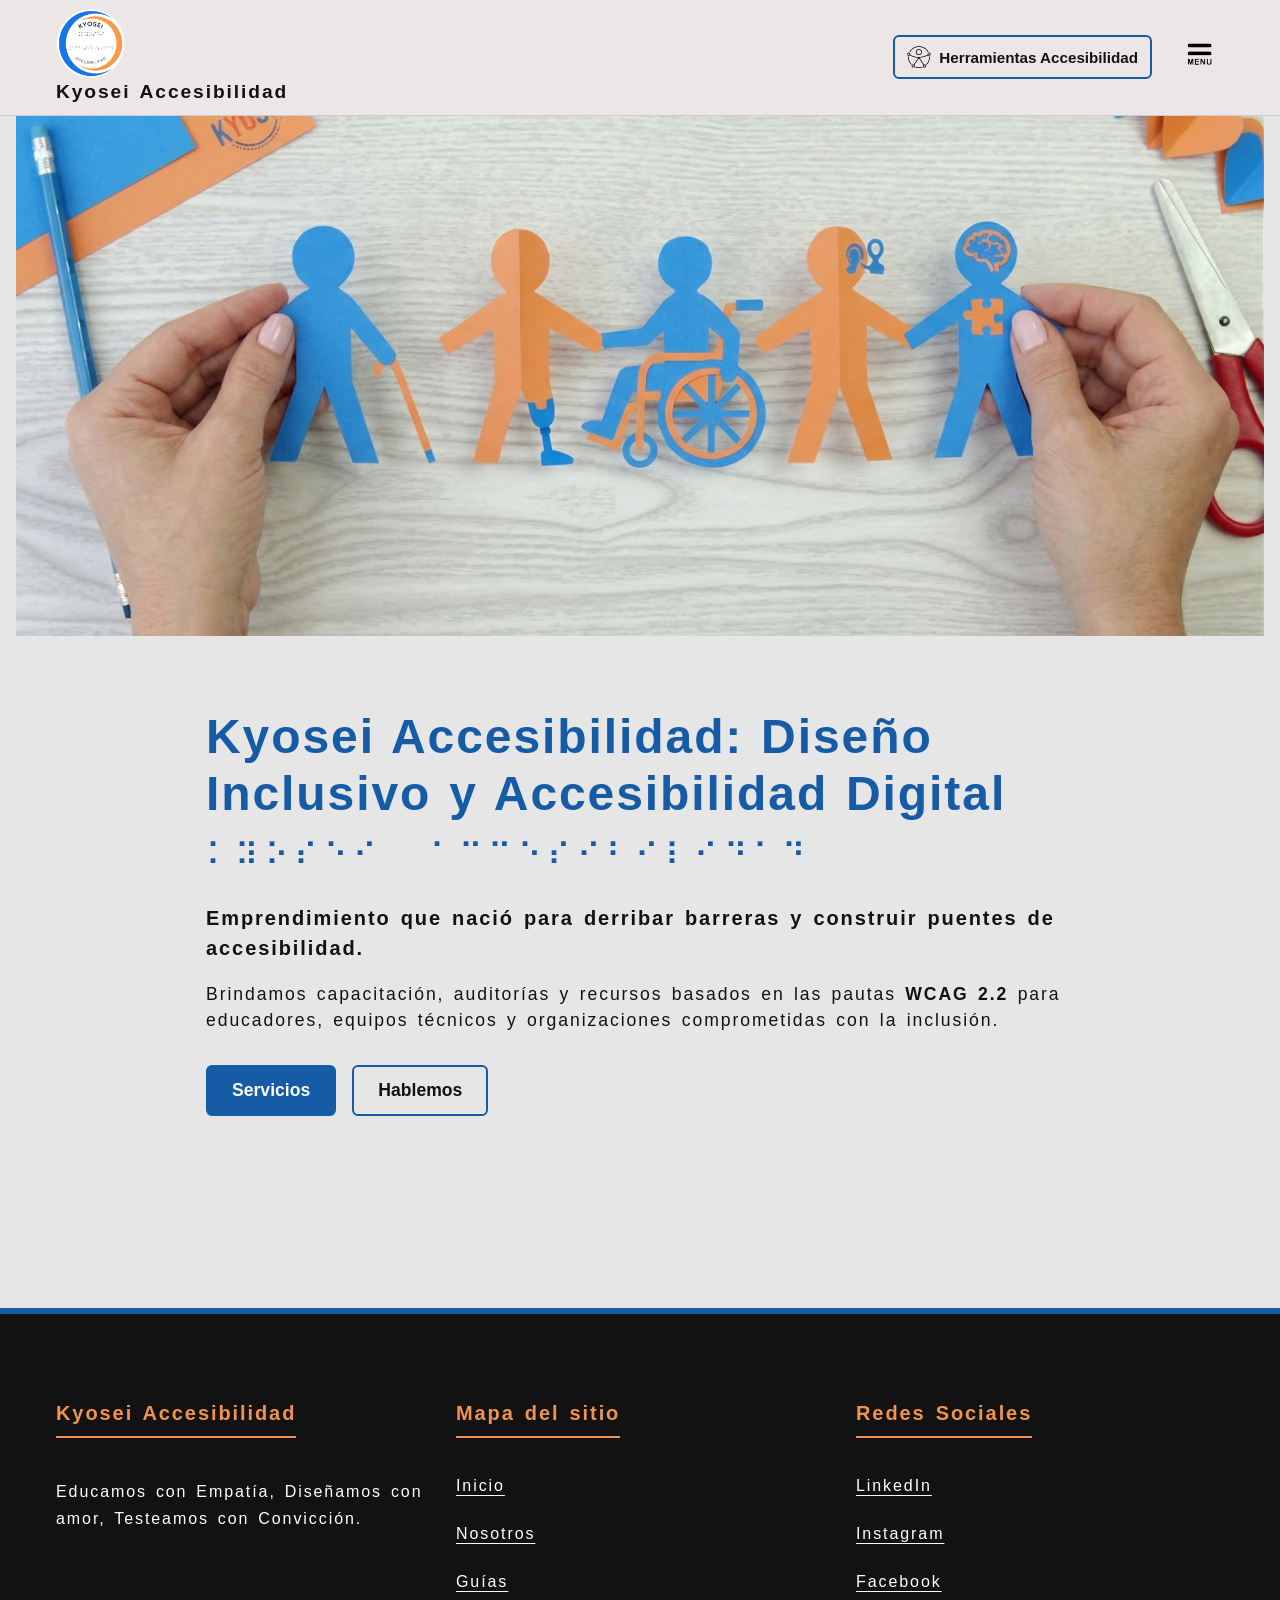
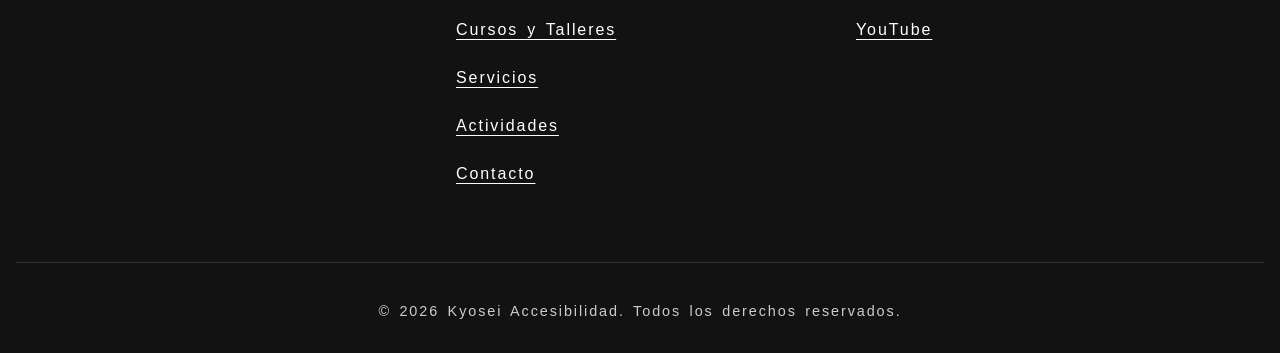
==== commit 19d51c74: "mejorReflujoHerramientasAccesibilidad" ====
--- a/index.html
+++ b/index.html
@@ -60,9 +60,11 @@
 
         <div class="header-controls">
             
+           <div class="header-controls">
+            
             <div class="accessibility-wrapper">
                 <button id="acc-menu-toggle" class="btn-tools" aria-controls="acc-panel" aria-expanded="false" aria-haspopup="dialog">
-                    <img src="./img/accesibilidad-universal.svg" alt="" class="icon-img" aria-hidden="true" width="24" height="24">
+                    <img src="/./img/accesibilidad-universal.svg" alt="" class="icon-img" aria-hidden="true" width="24" height="24">
                     <span class="visible-text">Herramientas Accesibilidad</span>
                 </button>
                 
@@ -77,31 +79,52 @@
                     </div>
 
                     <fieldset class="acc-control-group">
-                        <legend class="acc-label">Tamaño de texto</legend>
-                        <div class="acc-btn-row">
-                            <button type="button" id="btn-fs-decrease" aria-label="Reducir tamaño de texto">A-</button>
-                            <button type="button" id="btn-fs-reset" aria-label="Restablecer tamaño de texto">A</button>
-                            <button type="button" id="btn-fs-increase" aria-label="Aumentar tamaño de texto">A+</button>
-                        </div>
-                    </fieldset>
-
+                    <legend class="acc-label">Tamaño de texto</legend>
+                    <div class="acc-btn-row">
+                        
+                        <button type="button" id="btn-fs-decrease" aria-describedby="desc-fs-decrease">A-</button>
+                        <span id="desc-fs-decrease" class="sr-only">Reducir tamaño de texto</span>
+
+                        <button type="button" id="btn-fs-reset" aria-describedby="desc-fs-reset">A</button>
+                        <span id="desc-fs-reset" class="sr-only">Restablecer tamaño de texto</span>
+
+                        <button type="button" id="btn-fs-increase" aria-describedby="desc-fs-increase">A+</button>
+                        <span id="desc-fs-increase" class="sr-only">Aumentar tamaño de texto</span>
+
+                    </div>
+                </fieldset>
                     <fieldset class="acc-control-group">
                         <legend class="acc-label">Interlineado</legend>
                         <div class="acc-btn-row">
-                            <button type="button" id="btn-lh-decrease" aria-label="Reducir interlineado">↔-</button>
-                            <button type="button" id="btn-lh-reset" aria-label="Restablecer interlineado">↔</button>
-                            <button type="button" id="btn-lh-increase" aria-label="Aumentar interlineado">↔+</button>
+                            
+                            <button type="button" id="btn-lh-decrease" aria-describedby="desc-lh-decrease">↔-</button>
+                            <span id="desc-lh-decrease" class="sr-only">Reducir interlineado</span>
+
+                            <button type="button" id="btn-lh-reset" aria-describedby="desc-lh-reset">↔</button>
+                            <span id="desc-lh-reset" class="sr-only">Restablecer interlineado</span>
+
+                            <button type="button" id="btn-lh-increase" aria-describedby="desc-lh-increase">↔+</button>
+                            <span id="desc-lh-increase" class="sr-only">Aumentar interlineado</span>
+
                         </div>
                     </fieldset>
 
                     <fieldset class="acc-control-group">
                         <legend class="acc-label">Espaciado de letras</legend>
                         <div class="acc-btn-row">
-                            <button type="button" id="btn-ls-decrease" aria-label="Reducir espaciado">T-</button>
-                            <button type="button" id="btn-ls-reset" aria-label="Restablecer espaciado">T</button>
-                            <button type="button" id="btn-ls-increase" aria-label="Aumentar espaciado">T+</button>
+                            
+                            <button type="button" id="btn-ls-decrease" aria-describedby="desc-ls-decrease">T-</button>
+                            <span id="desc-ls-decrease" class="sr-only">Reducir espaciado de letras</span>
+
+                            <button type="button" id="btn-ls-reset" aria-describedby="desc-ls-reset">T</button>
+                            <span id="desc-ls-reset" class="sr-only">Restablecer espaciado de letras</span>
+
+                            <button type="button" id="btn-ls-increase" aria-describedby="desc-ls-increase">T+</button>
+                            <span id="desc-ls-increase" class="sr-only">Aumentar espaciado de letras</span>
+
                         </div>
                     </fieldset>
+                   
 
                     <div class="acc-control-group">
                         <span class="acc-label" id="ruler-label">Ayudas de lectura</span>
@@ -115,8 +138,8 @@
             
 
             <button type="button" id="mobile-menu-toggle" class="icon-button mobile-menu-toggle" aria-controls="main-menu" aria-expanded="false" aria-label="Abrir menú de navegación">
-    <img src="./img/menu_burger.svg" alt="" class="burger-icon" aria-hidden="true" width="32" height="32">
-</button>
+                <img src="./img/menu_burger.svg" alt="" class="burger-icon" aria-hidden="true" width="32" height="32">
+            </button>
         </div>
     </div>
 </header>
--- a/css/style.css
+++ b/css/style.css
@@ -128,7 +128,7 @@
 ============================================================================= */
 
 /* Clase de accesibilidad: visible solo para lectores de pantalla */
-.sr-only {
+ {
     position:   absolute;
     width:      1px;
     height:     1px;
@@ -188,7 +188,7 @@
 
 /* Logo — enlace y tipografía */
 .logo-link {
-    display:         flex;
+  .sr-only  display: flex;
     align-items:     center;
     text-decoration: none;
     color:           var(--text-color);
@@ -267,7 +267,22 @@
        mediante la clase aplicada vía JS o la regla de media query a continuación */
 }
 
-
+/* =============================================================================
+   UTILIDADES DE ACCESIBILIDAD
+============================================================================= */
+
+/* Oculta contenido visualmente pero lo expone a las tecnologías de asistencia */
+.sr-only {
+    position: absolute;
+    width: 1px;
+    height: 1px;
+    padding: 0;
+    margin: -1px;
+    overflow: hidden;
+    clip: rect(0, 0, 0, 0);
+    white-space: nowrap;
+    border-width: 0;
+}
 /* =============================================================================
    6. CONTROLES DEL HEADER (icon-button, burger)
    WCAG 2.5.8 Target Size — mín. 44×44 px (AAA).
@@ -1164,7 +1179,59 @@
     color:       #CCCCCC;
 }
 
-
+/* =============================================================================
+   MEJORA DE RESPONSIVE PARA EL FOOTER (Reflow < 422px)
+============================================================================= */
+
+/* Ajuste en la clase base para asegurar que no haya desbordamiento */
+.footer-container {
+    width: 100%;
+    max-width: 1200px;
+    margin: 0 auto;
+    display: flex;
+    flex-direction: column; /* Mobile first: apilado por defecto */
+    gap: 2.5rem;
+    padding: 0 1rem; /* Padding lateral para que el texto no toque los bordes */
+}
+
+/* Breakpoint crítico: menor a 422px */
+@media (max-width: 26.375em) { /* 422px / 16 = 26.375em */
+    .main-footer {
+        padding-left: 0.5rem;
+        padding-right: 0.5rem;
+    }
+
+    .footer-section {
+        width: 100%; /* Forzamos el uso del 100% del viewport disponible */
+        text-align: left; /* Alineación a la izquierda para mejor legibilidad */
+    }
+
+    .footer-section h3 {
+        display: block; /* La línea decorativa ocupará el ancho disponible */
+        width: 100%;
+        font-size: 1.15rem;
+    }
+
+    /* Maximizamos el área de toque para los enlaces en móviles pequeños */
+    .footer-links a, 
+    .social-links a {
+        width: 100%; /* Los enlaces ocupan todo el ancho para facilitar el clic */
+        display: flex;
+        align-items: center;
+        padding: 0.85rem 0.5rem;
+        border-bottom: 1px solid #333; /* Guía visual para separar elementos táctiles */
+    }
+}
+
+    /* Restauramos el Grid solo cuando hay espacio suficiente (ej. Tablets) */
+    @media (min-width: 37.5em) { /* 600px */
+        .footer-container {
+            display: grid;
+            grid-template-columns: repeat(3, 1fr);
+            flex-direction: row;
+            gap: 2rem;
+        }
+    }
 /* =============================================================================
    14. MEDIA QUERIES — RESPONSIVE Y REFLUJO WCAG 2.2
    Estrategia mobile-first: se amplían estilos al crecer la pantalla.
@@ -1354,3 +1421,90 @@
         animation-iteration-count: 1 !important;
     }
 }
+/* =============================================================================
+   OPTIMIZACIÓN DE ESPACIO VERTICAL (REFLOW 400% / < 422px)
+============================================================================= */
+
+/* =============================================================================
+   OPTIMIZACIÓN DE ESPACIO VERTICAL (REFLOW 400% / < 422px)
+============================================================================= */
+
+.main-header {
+    background-color: var(--header-bg);
+    border-bottom: 1px solid #CCCCCC;
+    position: fixed;
+    top: 0;
+    width: 100%;
+    z-index: 1000;
+    padding: 0.5rem 0;
+    /* ELIMINAR overflow: hidden si existiera */
+    max-height: 25vh; 
+}
+
+/* Aseguramos que el contenedor interno no bloquee los paneles */
+.header-container {
+    max-width: 1200px;
+    margin: 0 auto;
+    padding: 0 1rem;
+    display: flex;
+    justify-content: space-between;
+    align-items: center;
+    position: relative; /* Referencia para los paneles */
+}
+.acc-panel {
+    position: fixed;         /* Cambiamos a fixed para que flote sobre todo */
+    top: 50%;                /* Centrado vertical inicial */
+    left: 50%;               /* Centrado horizontal inicial */
+    transform: translate(-50%, -50%); /* El truco maestro para centrar absoluto */
+    
+    background-color: var(--header-bg);
+    border: 3px solid var(--primary-color); /* Borde más grueso para mejor contraste */
+    border-radius: 12px;
+    
+    /* Padding reducido y dinámico para maximizar área útil */
+    padding: clamp(0.75rem, 3vh, 1.5rem); 
+    
+    width: 90vw;             /* Usa casi todo el ancho en móviles */
+    max-width: 400px;        /* Pero no se estira infinito en escritorio */
+    
+    /* Altura inteligente para que NUNCA tape toda la pantalla y permita salir */
+    max-height: 85vh; 
+    overflow-y: auto;
+    
+    z-index: 2000;           /* Por encima de todo */
+    display: flex;
+    flex-direction: column;
+    gap: 0.75rem;            /* Espacio entre controles más compacto */
+    box-shadow: 0 0 0 100vmax rgba(0,0,0,0.5); /* Crea un overlay oscuro detrás para enfocar */
+}
+
+/* Estilizamos el scrollbar para que sea visible y accesible (WCAG 2.2) */
+.acc-panel::-webkit-scrollbar {
+    width: 8px;
+}
+.acc-panel::-webkit-scrollbar-thumb {
+    background: var(--primary-color);
+    border-radius: 10px;
+}
+.accessibility-wrapper {
+    position: relative;
+    overflow: visible !important; /* El panel DEBE poder salir del contenedor */
+}
+
+
+.main-nav {
+    position: fixed;
+    top: 0;
+    right: -100%;
+    width: min(280px, 85vw);
+    height: 100vh;
+    background-color: var(--nav-mobile-bg);
+    transition: right 0.3s ease, visibility 0.3s ease;
+    z-index: 999;
+    
+    /* OPTIMIZACIÓN */
+    padding-top: 25vh; /* El contenido empieza justo donde termina el área máxima del header */
+    overflow-y: auto; 
+    display: flex;
+    flex-direction: column;
+}
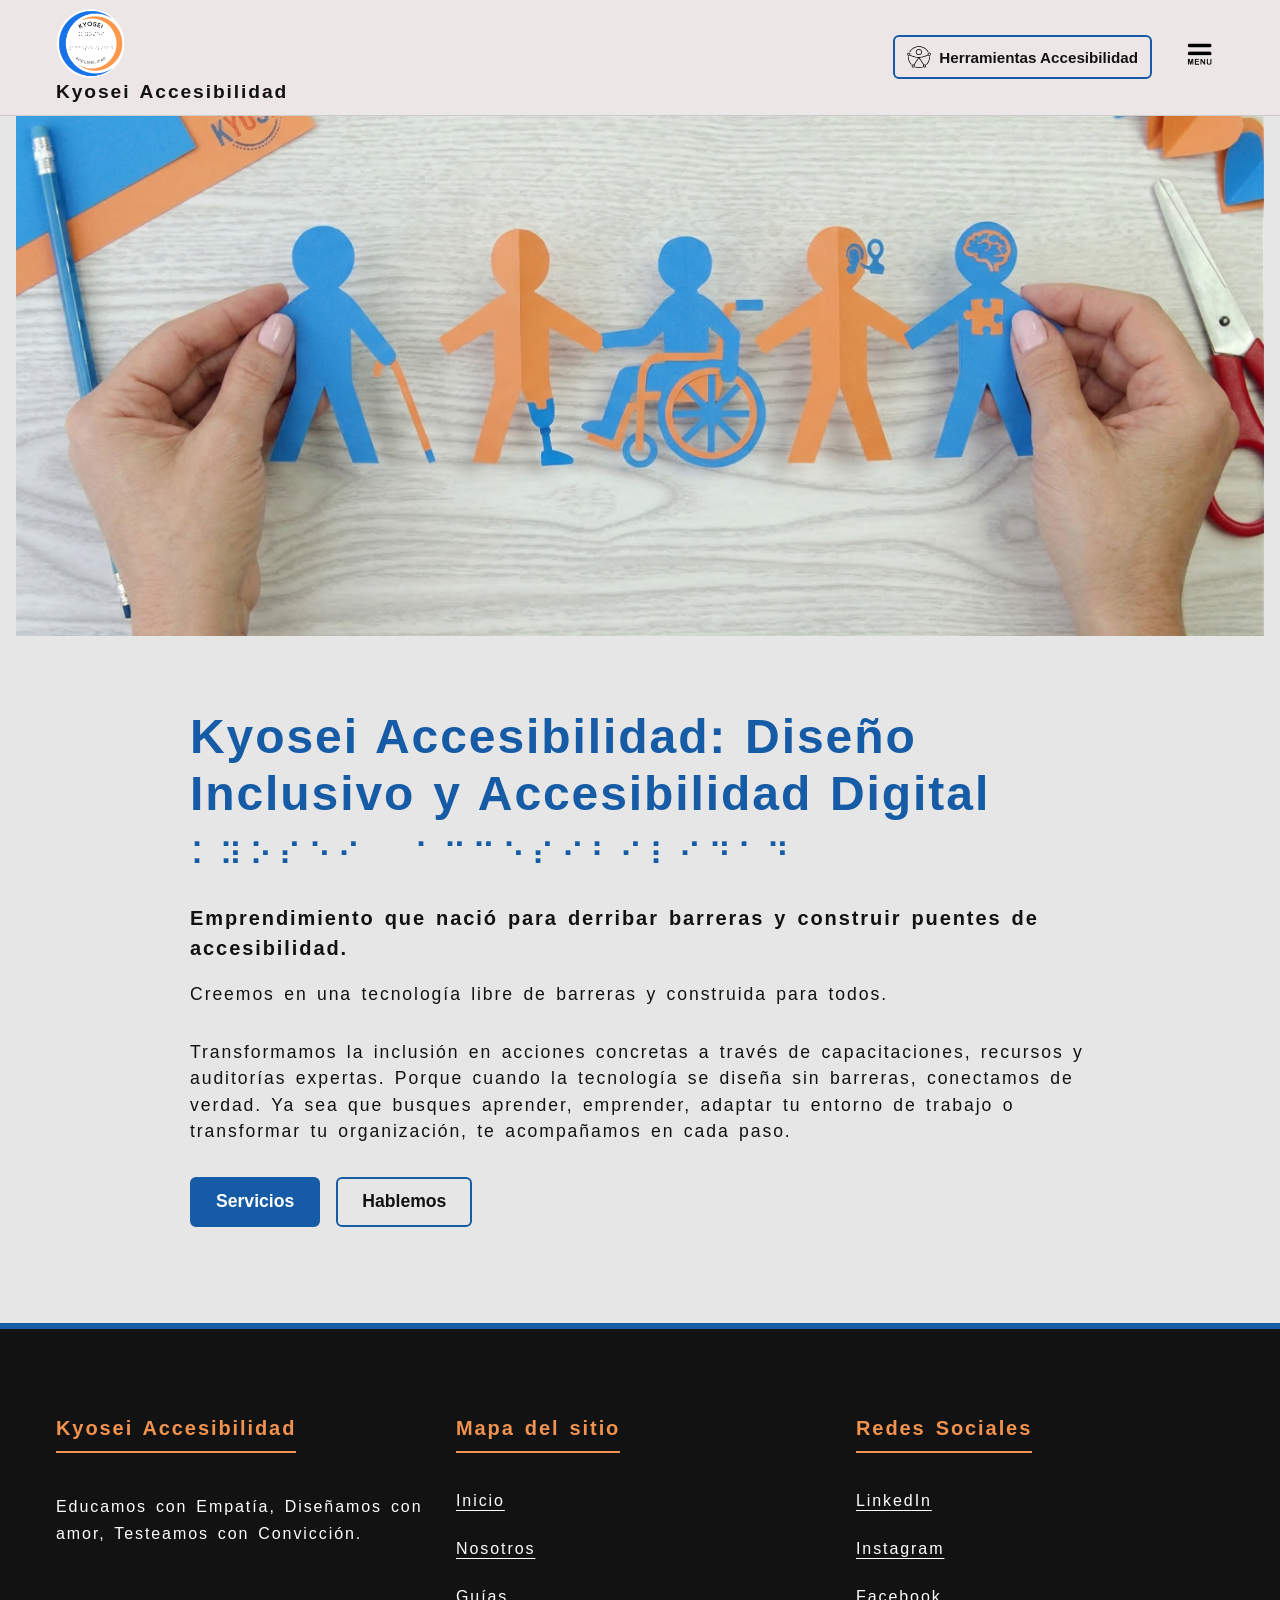
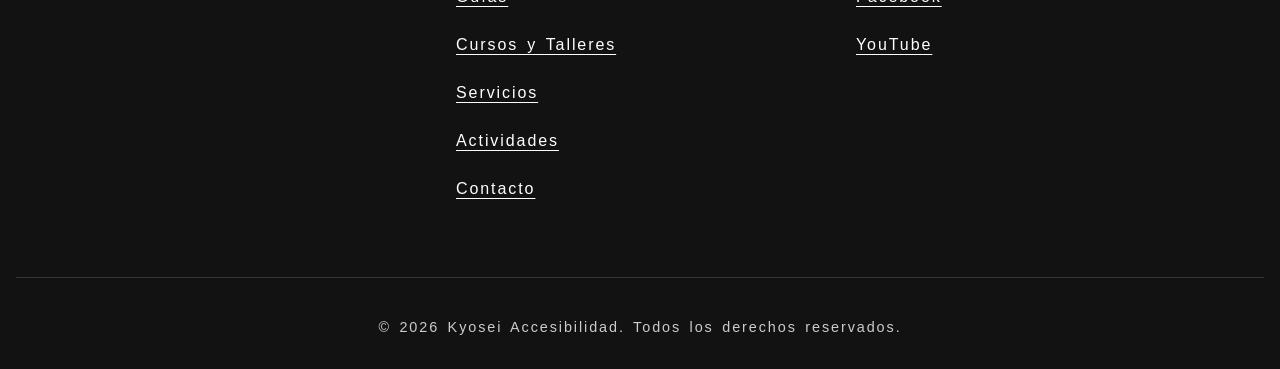
==== commit f18a1ace: "fraseindex_nueva" ====
--- a/index.html
+++ b/index.html
@@ -160,8 +160,9 @@
                     
                     <p class="hero-lead">Emprendimiento que nació para derribar barreras y construir puentes de accesibilidad.</p>
                     <p class="hero-description">
-                        Brindamos capacitación, auditorías y recursos basados en las pautas <strong>WCAG 2.2</strong> para educadores, equipos técnicos y organizaciones comprometidas con la inclusión.
+                        Creemos en una tecnología libre de barreras y construida para todos.
                     </p>
+                     <p class="hero-description">Transformamos la inclusión en acciones concretas a través de capacitaciones, recursos y auditorías expertas. Porque cuando la tecnología se diseña sin barreras, conectamos de verdad. Ya sea que busques aprender, emprender, adaptar tu entorno de trabajo o transformar tu organización, te acompañamos en cada paso.</p>
                     
                     <div class="hero-actions">
                         <button class="btn-primary" 
--- a/css/style.css
+++ b/css/style.css
@@ -14,6 +14,7 @@
     10.  Hero Section
     11.  Botones del Hero
     12.  Sección de Cursos y Talleres
+    13.  Actividades
     13.  Footer
     14.  Media Queries — Responsive y Reflujo WCAG 2.2
 ============================================================================= */
@@ -35,6 +36,7 @@
     --secondary-color:       #B35812;   /* Naranja — contraste 4.6:1 (AA) */
     --current-page-color:    var(--primary-color);
     --focus-outline-color:   #0d4d92;
+    --third-color:           #052b53; 
 
     /* Tipografía — WCAG 1.4.12 Text Spacing (AAA) */
     --base-font-size:        1rem;
@@ -555,14 +557,76 @@
         rgba(255, 255, 255, 0.15) 100%
     );
 }
-
+/* =============================================================================
+   ESTILOS PARA EL BOTÓN DE CIERRE DEL PANEL
+============================================================================= */
+
+/* Ajuste en el panel para dar espacio al botón superior */
+.acc-panel {
+    /* ... tus estilos actuales del panel centrado ... */
+    position: fixed;
+    top: 50%;
+    left: 50%;
+    transform: translate(-50%, -50%);
+    /* ... resto de estilos ... */
+    
+    padding-top: 3rem; /* Espacio extra arriba para el botón */
+}
+
+/* El título del panel ahora debe ser un h2 para mejor semántica */
+.acc-title {
+    font-size: 1.25rem;
+    font-weight: 700;
+    text-align: center;
+    margin-bottom: 0.5rem;
+    color: var(--text-color);
+}
+
+/* Estilos del botón cerrar */
+.acc-close-btn {
+    position: absolute;
+    top: 10px;
+    right: 10px;
+    background: none;
+    border: 2px solid transparent; /* Para el estado de foco */
+    border-radius: 50%;
+    font-size: 2rem; /* Cruz grande y visible */
+    line-height: 1;
+    color: var(--text-color);
+    cursor: pointer;
+    padding: 5px;
+    display: flex;
+    align-items: center;
+    justify-content: center;
+    width: 44px; /* Tamaño de toque AAA */
+    height: 44px;
+    transition: all 0.2s ease;
+    z-index: 2001; /* Por encima del contenido del panel */
+}
+
+/* Estados Hover y Focus para Accesibilidad */
+.acc-close-btn:hover {
+    background-color: rgba(0, 0, 0, 0.1);
+    color: var(--primary-color);
+}
+
+.dark-mode .acc-close-btn:hover {
+    background-color: rgba(255, 255, 255, 0.1);
+}
+
+/* Foco ultra-visible (WCAG 2.1) */
+.acc-close-btn:focus-visible {
+    outline: none;
+    border-color: var(--primary-color);
+    box-shadow: 0 0 0 4px rgba(var(--primary-rgb), 0.4);
+}
 
 /* =============================================================================
    10. HERO SECTION
    WCAG 1.4.10 Reflow — padding-top compensa el header fijo sin causar scroll horizontal.
 ============================================================================= */
 .hero-section {
-    padding:          6rem 1rem 4rem; /* Espacio superior = altura aprox. del header fijo */
+    padding:          6rem 1rem 2rem; /* Espacio superior = altura aprox. del header fijo */
     background-color: var(--bg-color);
     display:          flex;
     flex-direction:   column;
@@ -582,7 +646,7 @@
 .hero-content-container {
     max-width: 900px;   /* Límite de línea para legibilidad — WCAG 1.4.8 (AAA) */
     margin:    0 auto;
-    padding:   0 1rem 4rem;
+    padding:   1 1rem 2rem;
     width:     100%;
 }
 
@@ -697,8 +761,188 @@
     outline: 3px solid #e63946; /* Borde visible para el foco */
     outline-offset: 2px;
 }
-/* =============================================================================
-   11. BOTONES DEL HERO
+
+/* --- NUEVAS REGLAS PARA SECCIONES DE RECURSOS --- */
+
+.resource-section {
+    padding: 1.5rem 1rem;
+    max-width: 900px;
+    margin: 0 auto;
+    width: 100%;
+}
+
+/* Asegurar que el main content reciba el foco al usar el skip-link */
+#main-content:focus {
+    outline: none;
+}
+
+/* Mejora de la lista de recursos para WCAG AAA */
+.accessible-list {
+    margin: 1rem 0;
+    padding-left: 2rem;
+    list-style-type: disc;
+}
+
+.accessible-list li {
+    margin-bottom: 0.75rem;
+    line-height: 1.8; /* Mayor legibilidad */
+}
+
+/* Estilo para los contenedores de los botones de descarga (si se habilitan) */
+.cta-container {
+    margin-top: 1.5rem;
+    padding: 1rem;
+    background-color: color-mix(in srgb, var(--primary-color) 5%, var(--bg-color));
+    border-radius: 8px;
+    text-align: center;
+}
+
+/* REAJUSTE DE CONTRASTE PARA WCAG AAA */
+.accordion-panel-inner h3 {
+    color: var(--primary-color);
+    border-left: 4px solid var(--secondary-color);
+    padding-left: 1rem;
+    margin: 1.5rem 0 1rem 0;
+}
+
+/* Soporte para Reflow (Zoom 400%) */
+@media (max-width: 320px) {
+    .accordion-trigger {
+        padding: 1rem;
+        flex-direction: column;
+        align-items: flex-start;
+    }
+    
+    .accordion-chevron {
+        align-self: flex-end;
+    }
+}
+
+/* =============================================================================
+   11. ESTILOS ESPECÍFICOS PARA "NOSOTROS"
+============================================================================= */
+
+.content-wrapper {
+    max-width: 900px;
+    margin: 0 auto;
+    padding: 2rem 1rem;
+}
+
+.info-block {
+    margin-bottom: 3rem;
+}
+
+.info-block h2 {
+    color: var(--primary-color);
+    border-bottom: 3px solid var(--secondary-color);
+    padding-bottom: 0.5rem;
+    margin-bottom: 1.5rem;
+}
+
+.grid-mission-vision {
+    display: grid;
+    grid-template-columns: repeat(auto-fit, minmax(300px, 1fr));
+    gap: 2rem;
+}
+
+/* Contenedor que organiza las "cards" */
+.grid-sections {
+    display: grid;
+    grid-template-columns: repeat(auto-fit, minmax(300px, 1fr));
+    gap: 2rem;
+    max-width: 1000px;
+    margin: 3rem auto;
+    padding: 0 1rem;
+}
+
+/* LA CLASE MAESTRA: Estética compartida para Misión, Visión y Valores */
+.card-info {
+    background-color: var(--header-bg); /* Consistente con tu paleta */
+    border-top: 4px solid var(--secondary-color); /* El toque naranja institucional */
+    padding: 2rem;
+    border-radius: 8px;
+    box-shadow: 0 4px 12px rgba(0, 0, 0, 0.05);
+    transition: transform 0.3s ease;
+}
+
+/* Estilo para los títulos dentro de estas secciones */
+.card-info h2 {
+    color: var(--primary-color); /* Azul Kyosei */
+    margin-top: 0;
+    font-size: 1.5rem;
+    border-bottom: 1px solid #ccc;
+    padding-bottom: 0.5rem;
+}
+
+/* Ajuste para los subvalores dentro de la sección Valores */
+.valores-detalle h3 {
+    font-size: 1.1rem;
+    color: var(--primary-color);
+    margin-top: 1.5rem;
+}
+
+/* Sección de Equipo */
+.team-section {
+    padding: 4rem 1rem;
+    max-width: 1100px;
+    margin: 0 auto;
+}
+
+.section-title {
+    color: var(--primary-color);
+    text-align: center;
+    margin-bottom: 3rem;
+}
+
+.team-grid {
+    list-style: none;
+    padding: 0;
+    display: grid;
+    grid-template-columns: repeat(auto-fit, minmax(280px, 1fr));
+    gap: 3rem;
+}
+
+.team-card {
+    text-align: center;
+    background: var(--header-bg);
+    padding: 2rem;
+    border-radius: 12px;
+    transition: transform 0.2s ease;
+}
+
+.team-photo {
+    width: 180px;
+    height: 180px;
+    border-radius: 50%;
+    object-fit: cover;
+    margin-bottom: 1.5rem;
+    border: 4px solid var(--secondary-color);
+}
+
+.team-name {
+    color: var(--primary-color);
+    margin-bottom: 0.5rem;
+}
+
+.team-role {
+    font-weight: bold;
+    color: var(--text-color);
+    margin-bottom: 1rem;
+    font-size: 0.95rem;
+}
+
+.team-bio {
+    font-size: 0.95rem;
+    line-height: 1.6;
+}
+
+/* Dark Mode ajustes para equipo */
+body.dark-mode .team-card {
+    background: #1e1e1e;
+    border: 1px solid #333;
+}
+/* =============================================================================
+   12. BOTONES DEL HERO
    WCAG 2.5.8 Target Size — mín. 44×44 px (AAA).
    WCAG 1.4.3 Contrast (AA) — relación ≥ 4.5:1.
 ============================================================================= */
@@ -863,7 +1107,7 @@
     font-size:   clamp(1.05rem, 2.5vw, 1.25rem);
     font-weight: bold;
     line-height: 1.3;
-    color:       var(--primary-color);
+    color:       var(--third-color);
     flex:        1;
 }
 
@@ -1037,7 +1281,7 @@
 }
 
 /* =============================================================================
-   12. SECCIÓN DE CURSOS Y TALLERES
+   13. SECCIÓN DE CURSOS Y TALLERES
 ============================================================================= */
 
 /* Contenedor principal de la sección */
@@ -1094,9 +1338,293 @@
     text-align: center;
 }
 
-
-/* =============================================================================
-   13. FOOTER
+/* =============================================================================
+   14. SECCIÓN DE CURSOS Y TALLERES
+============================================================================= */
+.activities-container {
+    display: grid;
+    grid-template-columns: repeat(auto-fit, minmax(320px, 1fr));
+    gap: 2.5rem;
+    max-width: 1200px;
+    margin: 3rem auto;
+    padding: 0 1.5rem;
+}
+
+.activity-card {
+    background-color: var(--header-bg);
+    border-radius: 12px;
+    overflow: hidden;
+    box-shadow: 0 4px 15px rgba(0, 0, 0, 0.1);
+    display: flex;
+    flex-direction: column;
+    border: 1px solid rgba(21, 91, 166, 0.2);
+    transition: transform 0.3s ease;
+}
+
+.activity-card:hover {
+    transform: translateY(-5px);
+}
+
+.card-body {
+    padding: 1.5rem;
+    display: flex;
+    flex-direction: column;
+    flex-grow: 1;
+}
+
+.card-body h2 {
+    color: var(--primary-color);
+    font-size: 1.4rem;
+    margin-top: 0;
+}
+
+.card-body p {
+    margin-bottom: 1.5rem;
+    flex-grow: 1;
+}
+
+/* Imagen decorativa dentro del panel del acordeón — WCAG 1.1.1 (decorativa) */
+.course-decorative-img {
+    display:      block;
+    width:        25vw;
+    height:       auto;
+    margin:       0 auto 1.5rem;
+    opacity:      0.85;
+    border-radius: 8px;
+}
+
+/* Modo oscuro: leve ajuste de brillo para no perder contraste */
+body.dark-mode .course-decorative-img,
+@media (prefers-color-scheme: dark) {
+    .course-decorative-img {
+        opacity: 0.70;
+        filter:  brightness(0.9);
+    }
+}
+
+/* --- VIDEO PLACEHOLDER (ESTILO YOUTUBE) --- */
+.video-placeholder {
+    position: relative;
+    width: 100%;
+    aspect-ratio: 16 / 9;
+    background-color: #000;
+}
+
+.video-placeholder img {
+    width: 100%;
+    height: 100%;
+    object-fit: cover;
+    opacity: 0.8;
+}
+
+.play-overlay-link {
+    position: absolute;
+    top: 0;
+    left: 0;
+    width: 100%;
+    height: 100%;
+    display: flex;
+    align-items: center;
+    justify-content: center;
+    text-decoration: none;
+}
+
+.play-icon {
+    width: 68px;
+    height: 48px;
+    background-color: rgba(21, 91, 166, 0.9); /* Azul Kyosei */
+    color: #fff;
+    border-radius: 12px;
+    display: flex;
+    align-items: center;
+    justify-content: center;
+    font-size: 1.5rem;
+    transition: background-color 0.2s ease, transform 0.2s ease;
+}
+
+.play-overlay-link:hover .play-icon,
+.play-overlay-link:focus .play-icon {
+    background-color: #f00; /* Color YouTube para reconocimiento visual */
+    transform: scale(1.1);
+}
+
+/* Soporte Modo Oscuro */
+body.dark-mode .activity-card {
+    background-color: #1e1e1e;
+    border-color: #333;
+}
+
+/* --- SECCIÓN ACTIVIDADES (CORRECCIÓN RESPONSIVE) --- */
+.activities-container {
+    display: grid;
+    /* El truco mágico: min(100%, 280px). 
+       Si 280px es mayor que el ancho disponible, tomará el 100% del contenedor sin desbordar. */
+    grid-template-columns: repeat(auto-fit, minmax(min(100%, 280px), 1fr));
+    gap: 2rem; /* Reducimos levemente el gap general para móviles */
+    max-width: 1200px;
+    margin: 3rem auto;
+    padding: 0 1rem; /* Padding lateral más ajustado */
+}
+
+/* El resto de las reglas se mantienen iguales... */
+.activity-card {
+    background-color: var(--header-bg);
+    border-radius: 12px;
+    overflow: hidden;
+    box-shadow: 0 4px 15px rgba(0, 0, 0, 0.1);
+    display: flex;
+    flex-direction: column;
+    border: 1px solid rgba(21, 91, 166, 0.2);
+    transition: transform 0.3s ease;
+}
+
+.activity-card:hover {
+    transform: translateY(-5px);
+}
+
+.card-body {
+    padding: 1.5rem;
+    display: flex;
+    flex-direction: column;
+    flex-grow: 1;
+}
+
+/* ... (mantener las reglas de h2, p, y video-placeholder) ... */
+
+/* --- OPTIMIZACIÓN EXTREMA PARA < 370px (Reflujo WCAG) --- */
+@media (max-width: 24.375em) { /* Aprox 390px o Zoom Alto */
+    .card-body {
+        padding: 1rem; /* Menos padding para dejar más área de lectura al texto */
+    }
+
+    .card-body h2 {
+        font-size: 1.2rem; /* Reducimos el título para evitar truncamientos */
+    }
+
+    .play-icon {
+        /* Hacemos el botón un poco más compacto, 
+           pero garantizando el tamaño de objetivo táctil de 44x44px (AAA) */
+        width: 54px;
+        height: 44px;
+    }
+}
+/* =============================================================================
+   17. FORMULARIO DE CONTACTO
+   Cumplimiento: WCAG 1.3.1 (Info and Relationships), WCAG 2.4.11 (Focus Appearance),
+   WCAG 2.5.8 (Target Size AAA).
+============================================================================= */
+
+.contact-section {
+    background-color: var(--header-bg);
+    padding: 2.5rem;
+    border-radius: 12px;
+    border-top: 4px solid var(--secondary-color);
+    box-shadow: 0 4px 12px rgba(0, 0, 0, 0.05);
+}
+
+.form-instructions {
+    margin-bottom: 2rem;
+    font-size: 0.95rem;
+    color: var(--text-color);
+}
+
+.req-mark {
+    color: #d93025; /* Color rojo accesible para marcar requeridos */
+    font-weight: bold;
+    margin-left: 0.2rem;
+}
+
+body.dark-mode .req-mark {
+    color: #ff897d; /* Ajuste de contraste en modo oscuro */
+}
+
+.form-group {
+    margin-bottom: 1.5rem;
+    display: flex;
+    flex-direction: column;
+}
+
+.form-group label {
+    font-weight: bold;
+    margin-bottom: 0.5rem;
+    color: var(--text-color);
+}
+
+.form-group input,
+.form-group select,
+.form-group textarea {
+    width: 100%;
+    padding: 0.75rem 1rem;
+    font-size: 1rem;
+    font-family: inherit;
+    color: var(--text-color);
+    background-color: var(--bg-color);
+    border: 2px solid var(--primary-color);
+    border-radius: 6px;
+    min-height: 44px; /* WCAG 2.5.8 AAA */
+    transition: border-color 0.2s ease, box-shadow 0.2s ease;
+}
+
+.form-group textarea {
+    resize: vertical;
+    min-height: 120px;
+}
+
+/* Foco accesible - Mantiene consistencia con el resto del sitio */
+.form-group input:focus,
+.form-group select:focus,
+.form-group textarea:focus {
+    outline: 3px solid var(--focus-outline-color);
+    outline-offset: 2px;
+    border-color: var(--secondary-color);
+}
+
+.form-submit-btn {
+    width: 100%;
+    margin-top: 1rem;
+    font-size: 1.15rem;
+    padding: 1rem;
+}
+
+/* Mensajes de Estado (Alertas) */
+.alert {
+    padding: 1rem 1.5rem;
+    border-radius: 8px;
+    margin-bottom: 2rem;
+    font-weight: bold;
+    border-left: 5px solid;
+}
+
+.alert:focus {
+    outline: 3px solid var(--focus-outline-color);
+    outline-offset: 2px;
+}
+
+.alert-success {
+    background-color: #e6f4ea;
+    color: #137333;
+    border-color: #1e8e3e;
+}
+
+.alert-error {
+    background-color: #fce8e6;
+    color: #b31412;
+    border-color: #d93025;
+}
+
+body.dark-mode .alert-success {
+    background-color: #0f5132;
+    color: #d1e7dd;
+    border-color: #75b798;
+}
+
+body.dark-mode .alert-error {
+    background-color: #842029;
+    color: #f8d7da;
+    border-color: #ea868f;
+}
+/* =============================================================================
+   15. FOOTER
    WCAG 1.4.3 Contrast — texto #FFFFFF sobre #121212 = 18:1 (AAA).
    WCAG 2.5.8 Target Size — enlaces con área de clic ≥ 44×44 px (AAA).
 ============================================================================= */
@@ -1233,7 +1761,7 @@
         }
     }
 /* =============================================================================
-   14. MEDIA QUERIES — RESPONSIVE Y REFLUJO WCAG 2.2
+   16. MEDIA QUERIES — RESPONSIVE Y REFLUJO WCAG 2.2
    Estrategia mobile-first: se amplían estilos al crecer la pantalla.
 
    WCAG 1.4.10 Reflow (AA):
@@ -1425,9 +1953,7 @@
    OPTIMIZACIÓN DE ESPACIO VERTICAL (REFLOW 400% / < 422px)
 ============================================================================= */
 
-/* =============================================================================
-   OPTIMIZACIÓN DE ESPACIO VERTICAL (REFLOW 400% / < 422px)
-============================================================================= */
+
 
 .main-header {
     background-color: var(--header-bg);
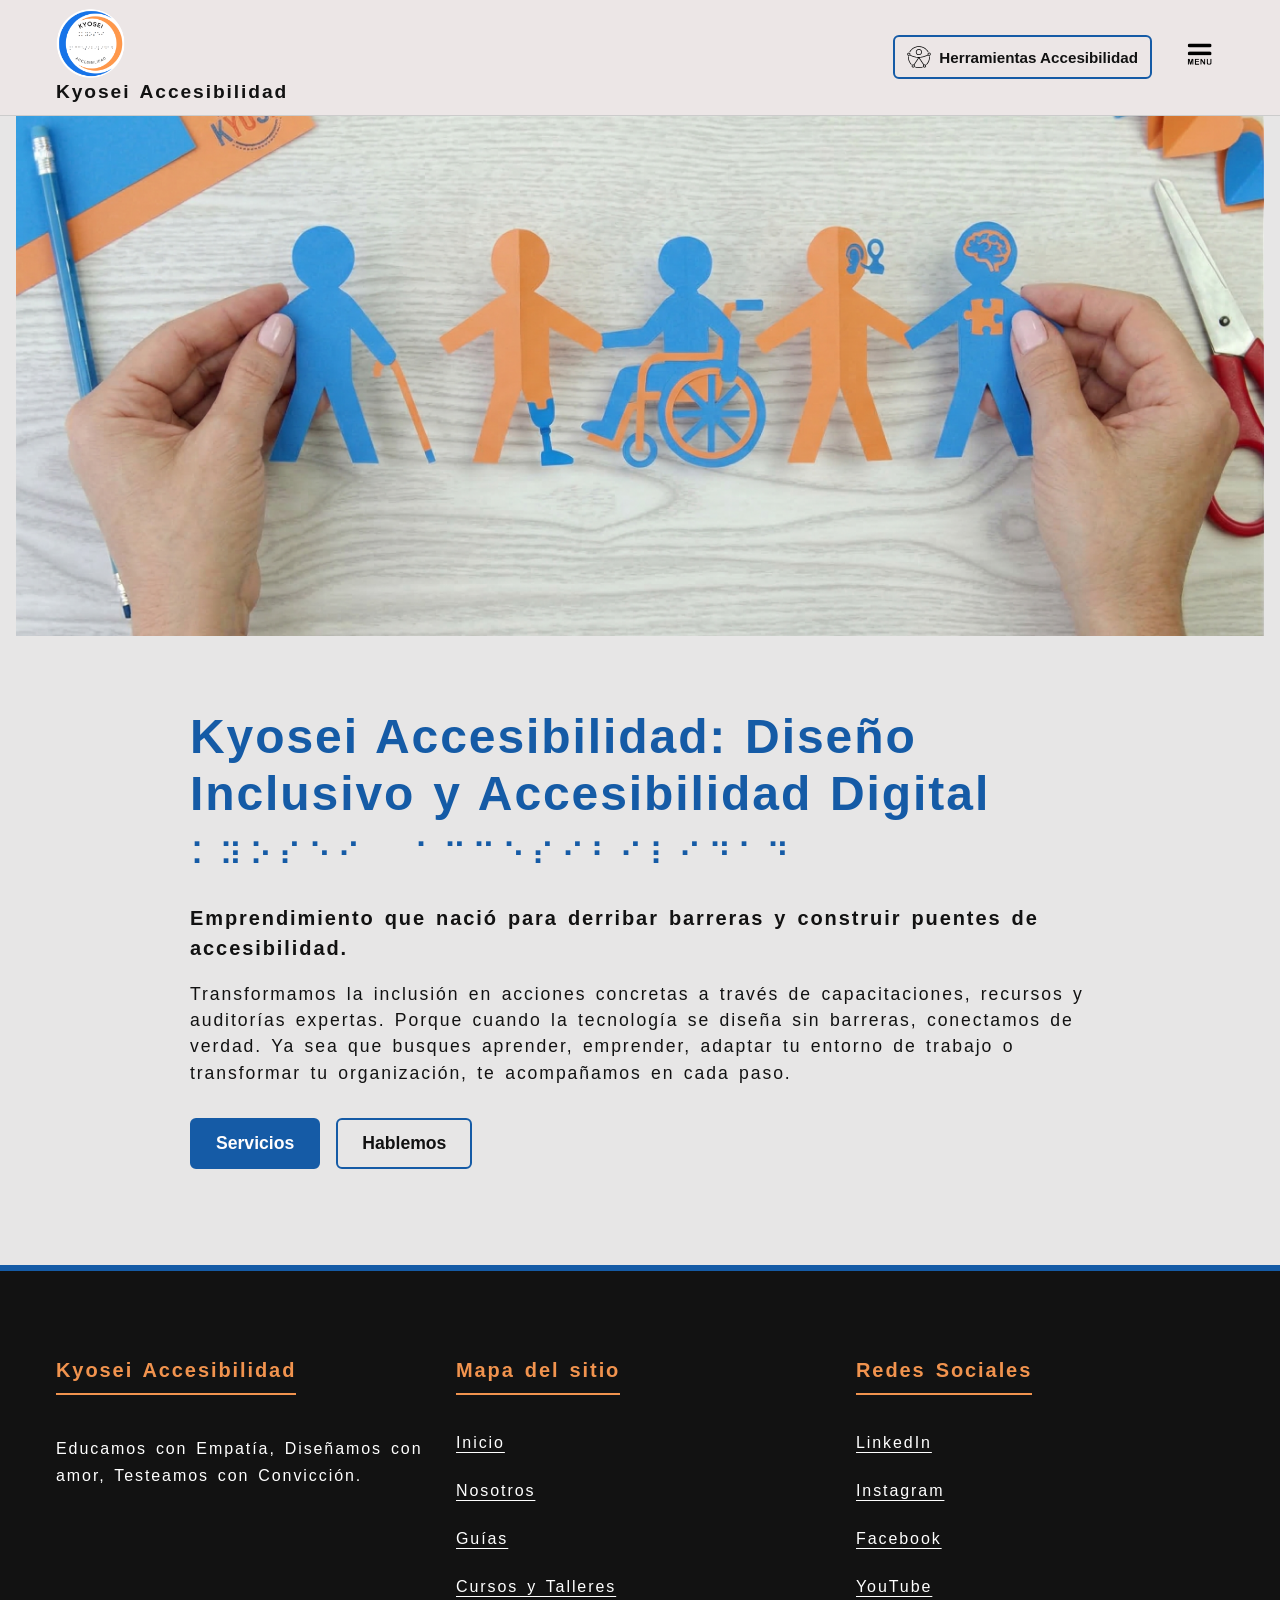
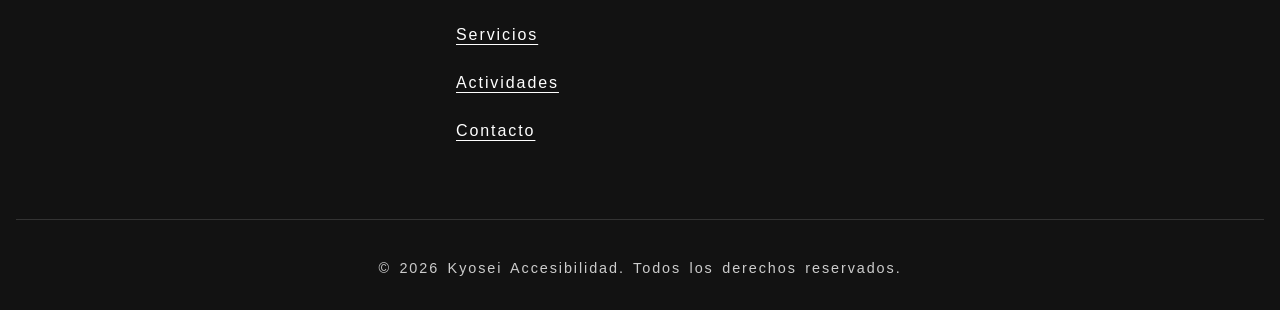
==== commit 0be779c6: "unparrafomenosindex" ====
--- a/index.html
+++ b/index.html
@@ -159,9 +159,7 @@
                     </div>
                     
                     <p class="hero-lead">Emprendimiento que nació para derribar barreras y construir puentes de accesibilidad.</p>
-                    <p class="hero-description">
-                        Creemos en una tecnología libre de barreras y construida para todos.
-                    </p>
+                    
                      <p class="hero-description">Transformamos la inclusión en acciones concretas a través de capacitaciones, recursos y auditorías expertas. Porque cuando la tecnología se diseña sin barreras, conectamos de verdad. Ya sea que busques aprender, emprender, adaptar tu entorno de trabajo o transformar tu organización, te acompañamos en cada paso.</p>
                     
                     <div class="hero-actions">
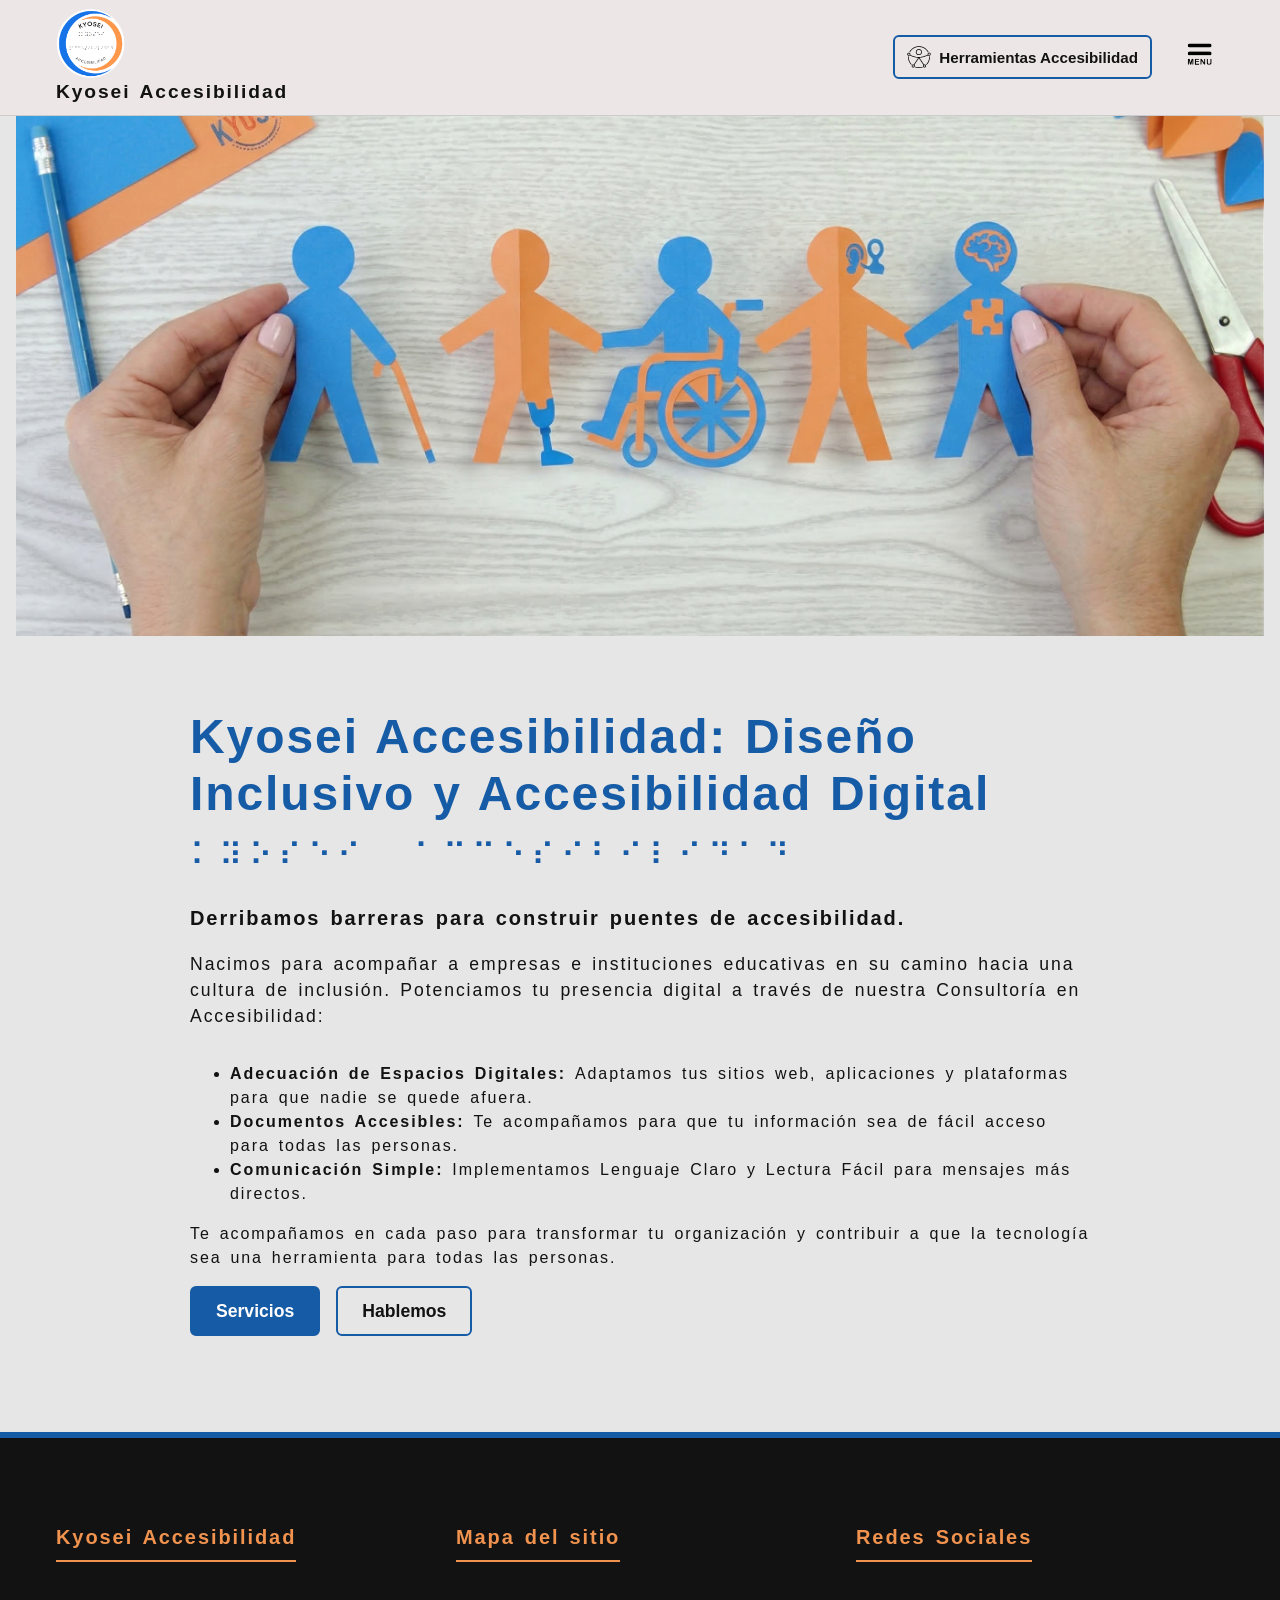
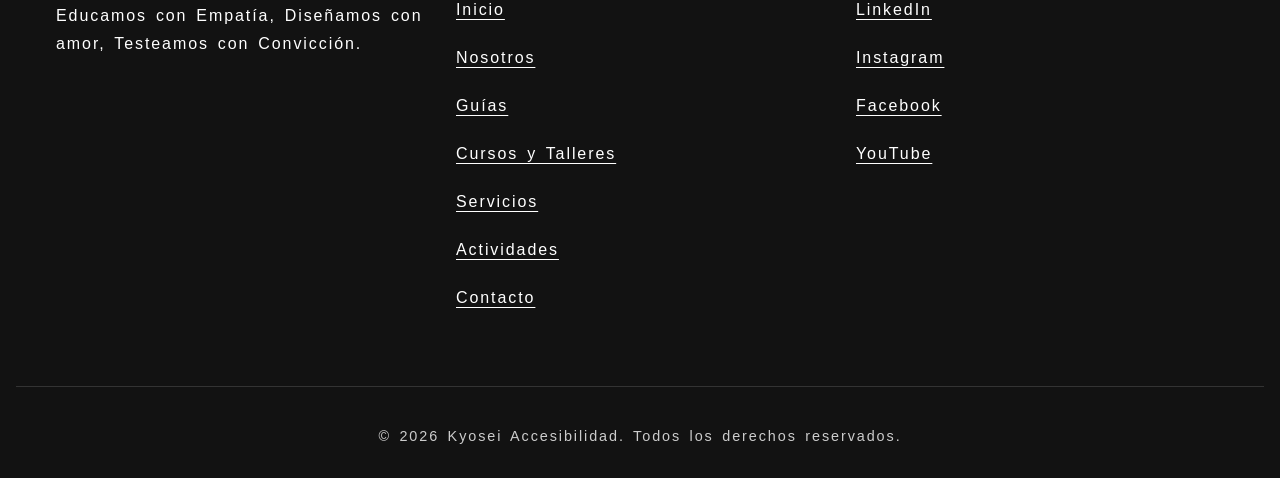
==== commit 3eeae79c: "cambiosXime" ====
--- a/index.html
+++ b/index.html
@@ -158,10 +158,17 @@
                         <span aria-hidden="true" lang="zxx">⠅⠽⠕⠎⠑⠊⠀ ⠁⠉⠉⠑⠎⠊⠃⠊⠇⠊⠙⠁⠙</span>
                     </div>
                     
-                    <p class="hero-lead">Emprendimiento que nació para derribar barreras y construir puentes de accesibilidad.</p>
-                    
-                     <p class="hero-description">Transformamos la inclusión en acciones concretas a través de capacitaciones, recursos y auditorías expertas. Porque cuando la tecnología se diseña sin barreras, conectamos de verdad. Ya sea que busques aprender, emprender, adaptar tu entorno de trabajo o transformar tu organización, te acompañamos en cada paso.</p>
-                    
+                    <p class="hero-lead">Derribamos barreras para construir puentes de accesibilidad.</p>
+                    
+                     <p class="hero-description">Nacimos para acompañar a empresas e instituciones educativas en su camino hacia una cultura de inclusión. Potenciamos tu presencia digital a través de nuestra Consultoría en Accesibilidad:
+</p> 
+                    <ul>
+                        <li><strong>Adecuación de Espacios Digitales: </strong>Adaptamos tus sitios web, aplicaciones y plataformas para que nadie se quede afuera.</li>
+                        <li><strong>Documentos Accesibles: </strong>Te acompañamos para que tu información sea de fácil acceso para todas las personas.</li>
+                        <li><strong>Comunicación Simple: </strong> Implementamos Lenguaje Claro y Lectura Fácil para mensajes más directos.</li>
+</ul>
+
+                    <p>Te acompañamos en cada paso para transformar tu organización y contribuir a que la tecnología sea una herramienta para todas las personas.</p>
                     <div class="hero-actions">
                         <button class="btn-primary" 
                                 onclick="location.href='/pages/servicios.html'">
@@ -207,7 +214,7 @@
             <nav aria-label="Redes sociales">
                 <ul class="social-links">
                     <li>
-                        <a href="https://linkedin.com/company/kyoseiaccesibilidad" target="_blank" rel="noopener noreferrer">
+                        <a href="https://www.linkedin.com/company/kyosei-accesibilidad/posts/" target="_blank" rel="noopener noreferrer">
                             
                             <span aria-hidden="true">LinkedIn</span>
                         </a>
